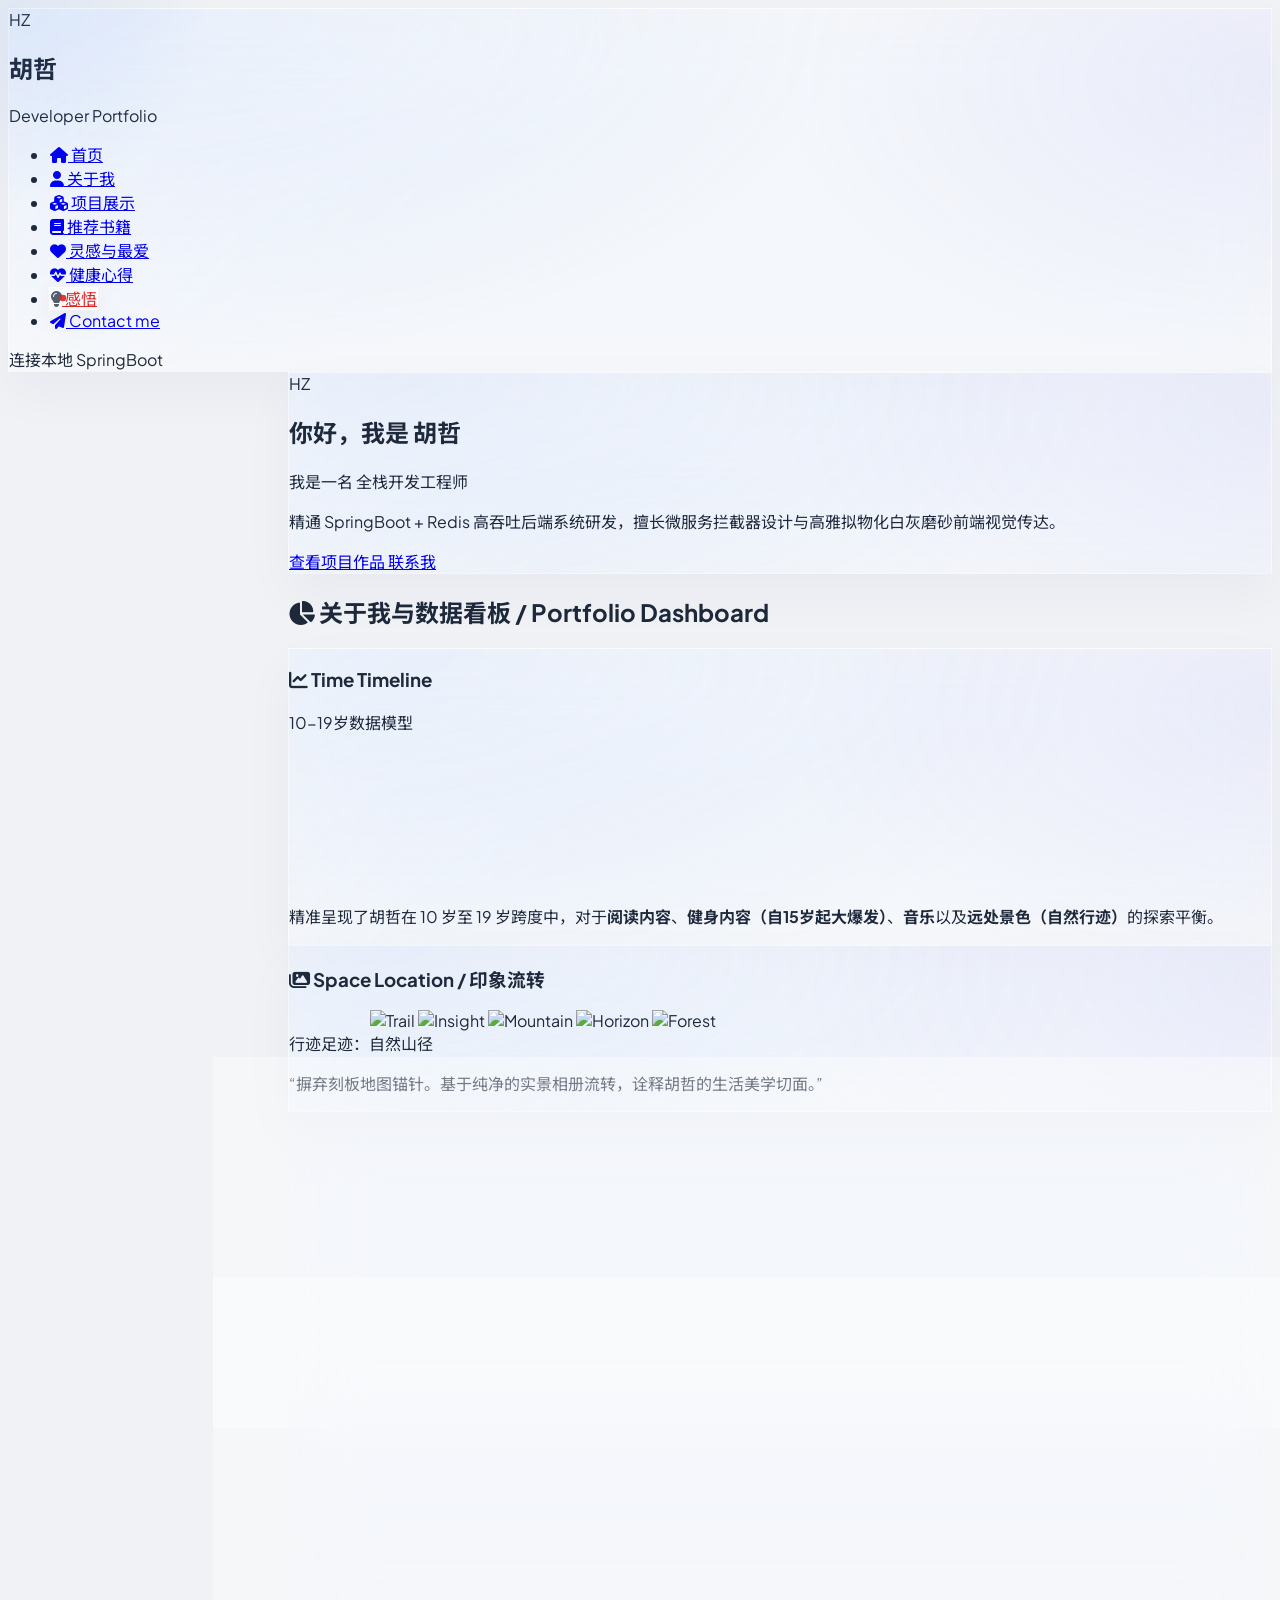
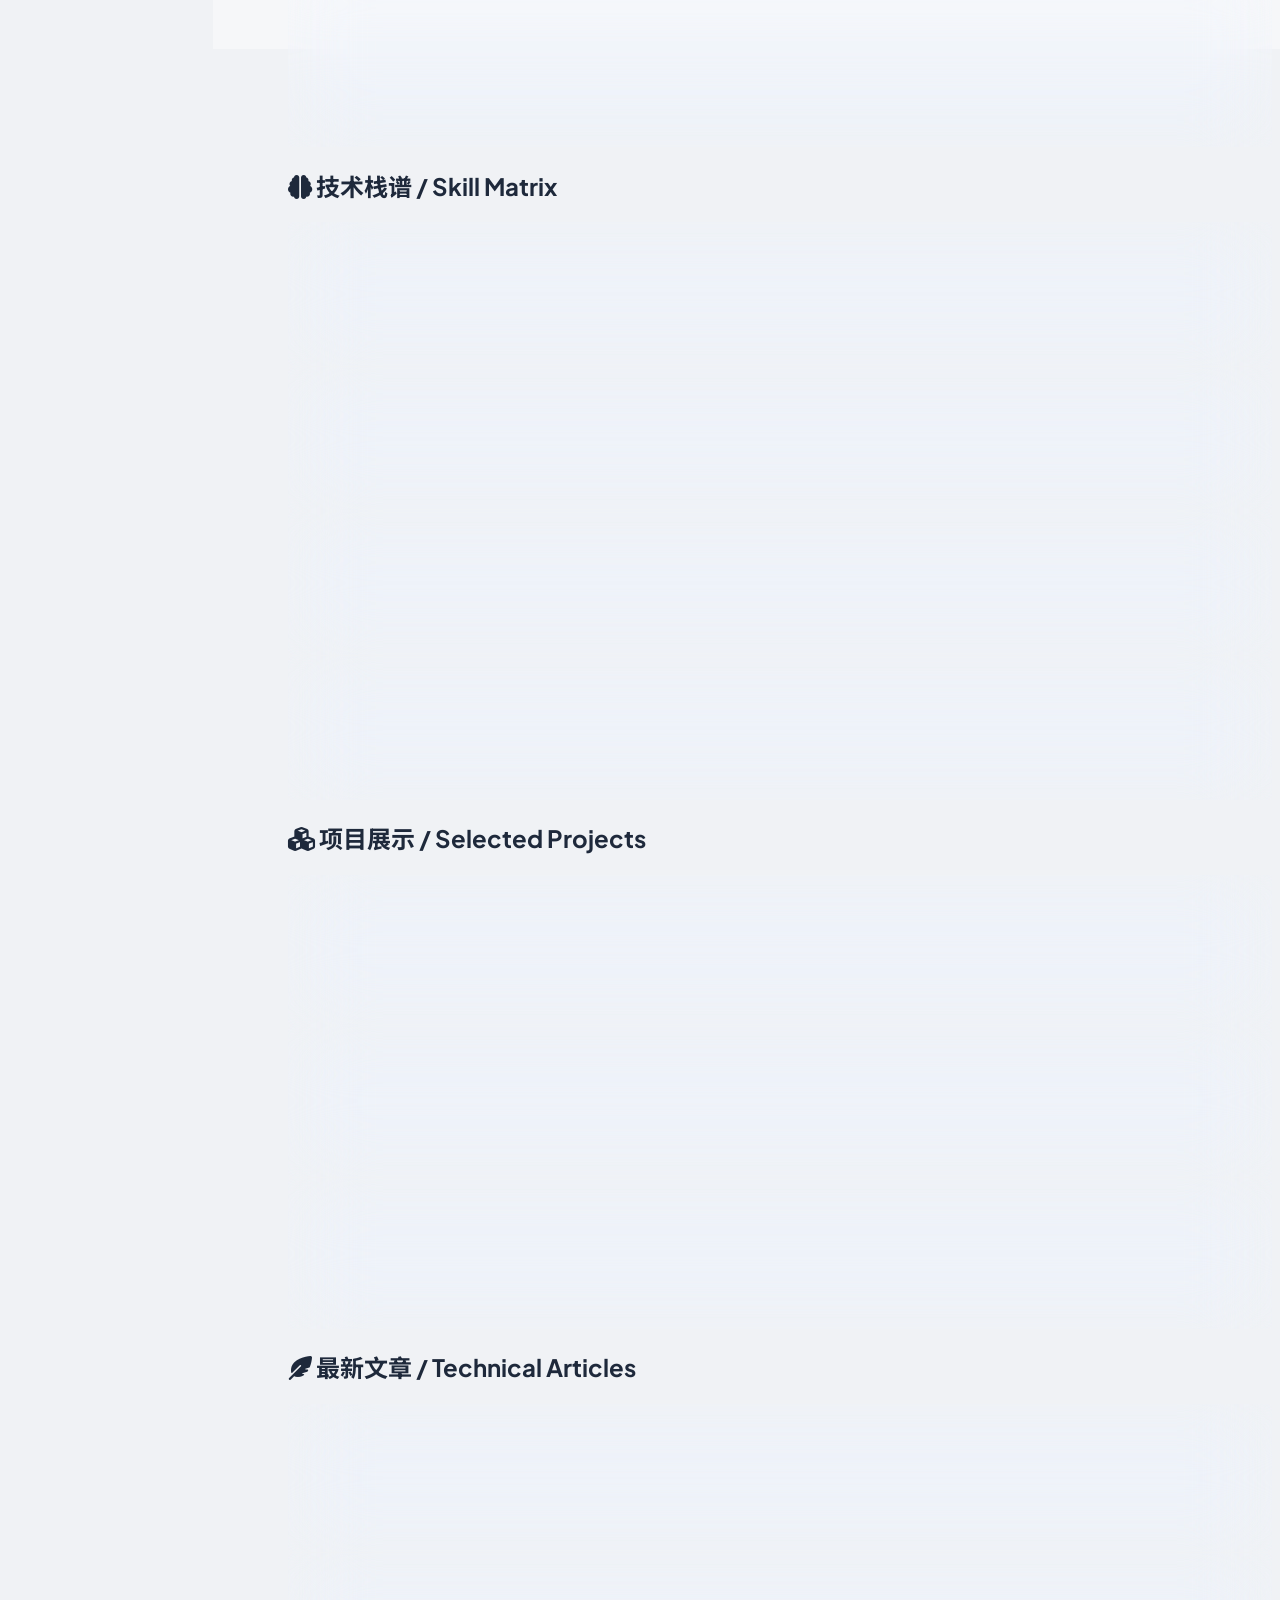
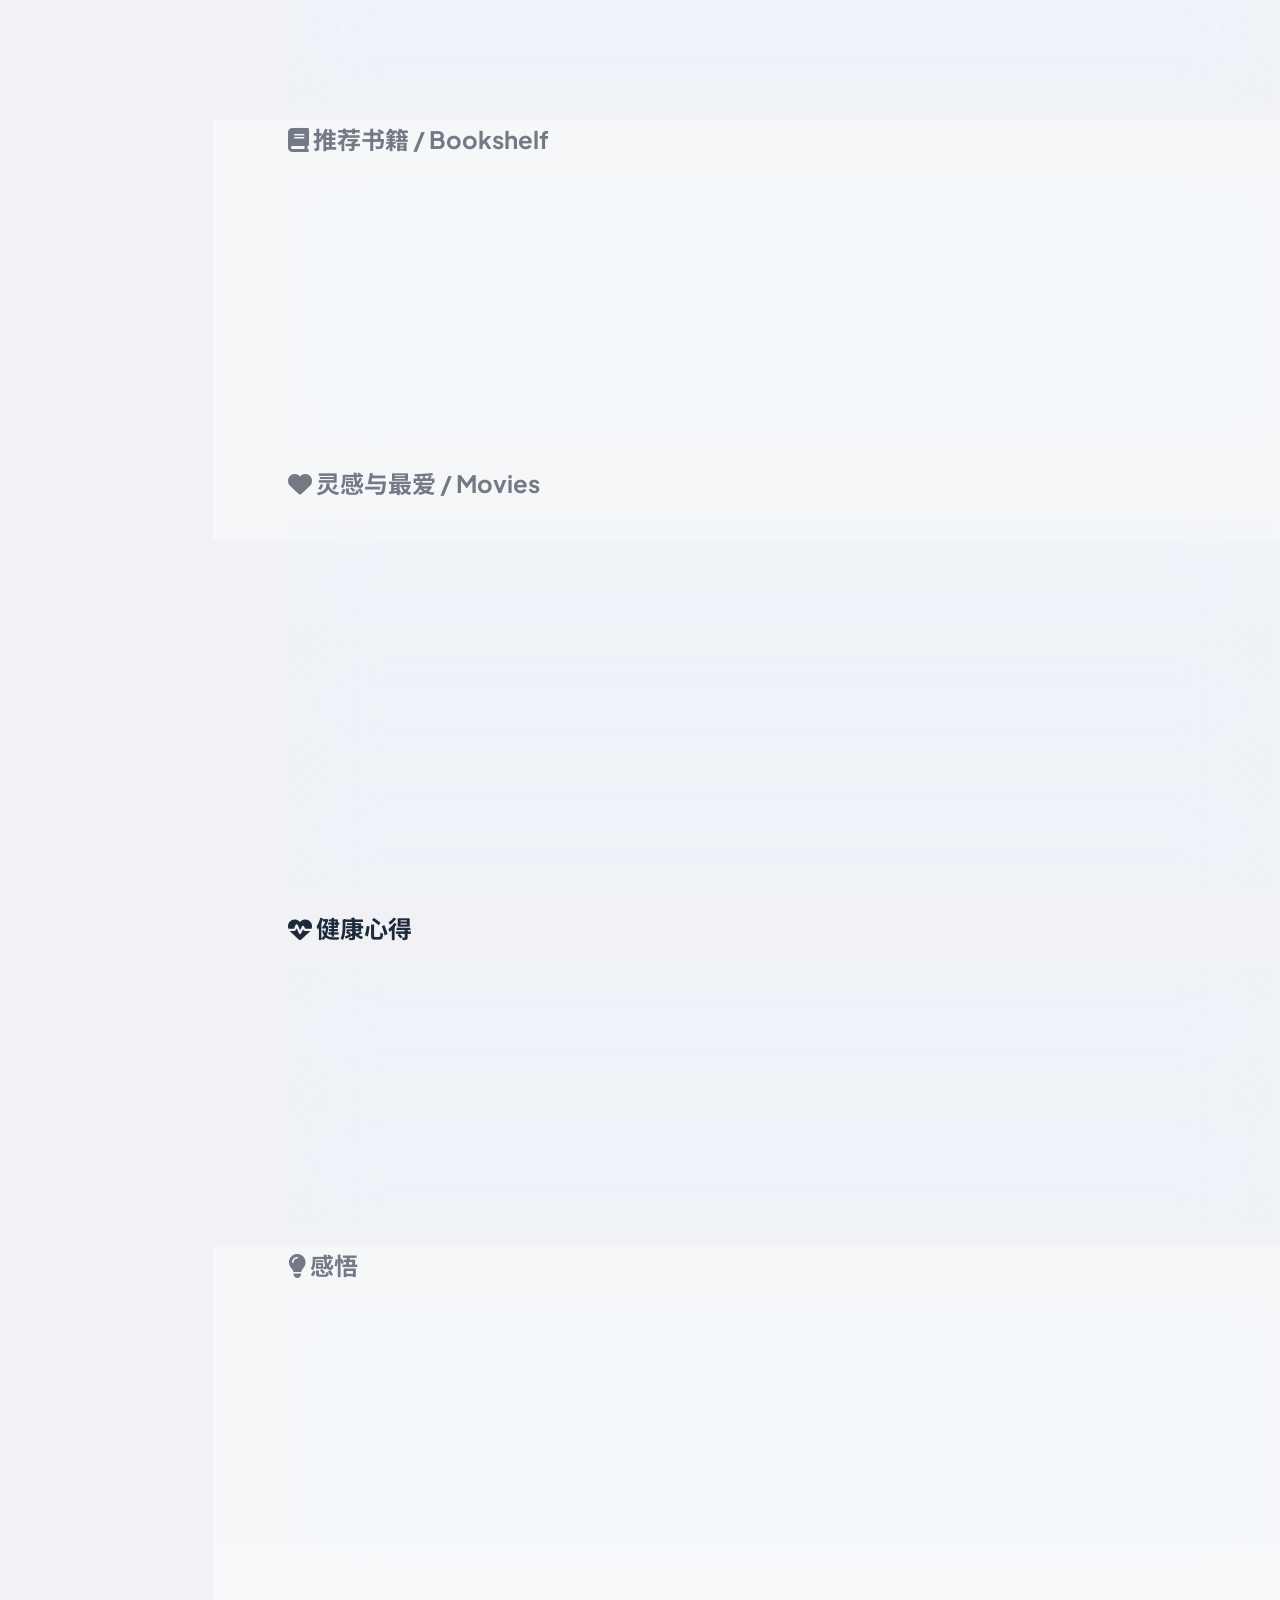
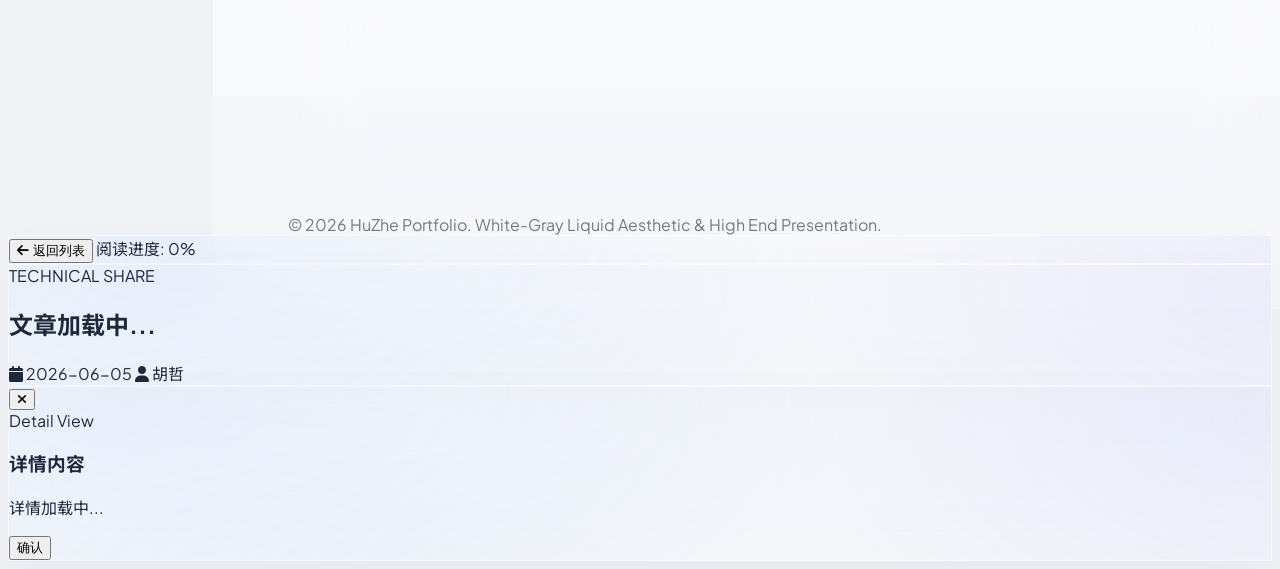
==== index.html @ de5d9a38 "Add files via upload" ====
<!DOCTYPE html>
<html lang="zh-CN">
<head>
    <meta charset="UTF-8">
    <meta http-equiv="Content-Type" content="text/html; charset=utf-8">
    <meta name="viewport" content="width=device-width, initial-scale=1.0">
    <title>HZ | Apple Vision Pro Portfolio</title>
    <script src="https://cdn.tailwindcss.com"></script>
    <script>
        tailwind.config = {
            theme: {
                extend: {
                    colors: {
                        appleGray: '#f5f5f7',
                        glassBg: 'rgba(255, 255, 255, 0.45)',
                        glassBorder: 'rgba(255, 255, 255, 0.6)',
                    }
                }
            }
        }
    </script>
    <!-- CSS 库 -->
    <link rel="stylesheet" href="https://unpkg.com/aos@2.3.4/dist/aos.css">
    <link rel="stylesheet" href="https://cdnjs.cloudflare.com/ajax/libs/font-awesome/6.5.2/css/all.min.css">
    <style>
        @import url('https://fonts.googleapis.com/css2?family=Plus+Jakarta+Sans:wght@300;400;500;600;700;800&family=Noto+Sans+SC:wght@300;400;500;700;900&display=swap');

        * { box-sizing: border-box; }

        body {
            font-family: 'Plus Jakarta Sans', 'Noto Sans SC', -apple-system, sans-serif;
            background-color: #f0f2f5;
            color: #1e293b;
            overflow-x: hidden;
            scroll-behavior: smooth;
        }

        /* 隐藏滚动条（融合自代码1） */
        ::-webkit-scrollbar { width: 6px; }
        ::-webkit-scrollbar-track { background: transparent; }
        ::-webkit-scrollbar-thumb { background: rgba(148, 163, 184, 0.55); border-radius: 999px; }
        ::-webkit-scrollbar-thumb:hover { background: rgba(100, 116, 139, 0.7); }

        /* Apple Vision Pro 风格液态高透玻璃面板 */
        .vision-glass {
            position: relative;
            isolation: isolate;
            overflow: hidden;
            background:
                    radial-gradient(1200px 600px at 10% 0%, rgba(59, 130, 246, 0.10), rgba(255, 255, 255, 0) 60%),
                    radial-gradient(900px 520px at 100% 20%, rgba(99, 102, 241, 0.08), rgba(255, 255, 255, 0) 55%),
                    rgba(255, 255, 255, 0.38);
            backdrop-filter: blur(40px) saturate(210%);
            -webkit-backdrop-filter: blur(40px) saturate(210%);
            border: 1px solid rgba(255, 255, 255, 0.55);
            box-shadow: 0 20px 50px rgba(31, 38, 135, 0.04);
        }
        .vision-glass::before{
            content:"";
            position:absolute;
            inset:-2px;
            background:
                    linear-gradient(135deg, rgba(255,255,255,0.85), rgba(255,255,255,0) 38%),
                    radial-gradient(600px 220px at 30% 10%, rgba(255,255,255,0.65), rgba(255,255,255,0) 60%);
            opacity: 0.32;
            pointer-events:none;
            mix-blend-mode: overlay;
            z-index: 0;
        }
        .vision-glass > * { position: relative; z-index: 1; }

        /* Dock 导航高亮态（匹配截图：红色强调） */
        .dock-link {
            position: relative;
            border: 1px solid transparent;
        }
        .dock-link.active {
            color: rgb(220, 38, 38); /* red-600 */
            background: rgba(255, 255, 255, 0.52);
            border-color: rgba(255, 255, 255, 0.75);
            box-shadow: 0 10px 30px rgba(15, 23, 42, 0.06);
        }
        .dock-link.active i { color: rgba(30, 41, 59, 0.75); }
        .dock-link .dock-indicator{
            position:absolute;
            left: 10px;
            top: 50%;
            transform: translateY(-50%);
            width: 6px;
            height: 6px;
            border-radius: 999px;
            background: rgba(220, 38, 38, 0);
            transition: background .25s ease, transform .25s ease;
        }
        .dock-link.active .dock-indicator{
            background: rgba(220, 38, 38, 0.9);
            transform: translateY(-50%) scale(1.1);
        }

        /* 头像逃离系统（融合自代码1） */
        .evade-avatar{
            --evade-x: 0px;
            --evade-y: 0px;
            --evade-scale: 1;
            transform: translate3d(var(--evade-x), var(--evade-y), 0) scale(var(--evade-scale));
            transition: filter .25s ease, box-shadow .25s ease;
            will-change: transform;
        }
        #avatar-badge:hover .evade-avatar{ --evade-scale: 1.05; }

        /* 极简玻璃悬停微动 */
        .glass-hover-active {
            transition: all 0.5s cubic-bezier(0.16, 1, 0.3, 1);
        }
        .glass-hover-active:hover {
            background: rgba(255, 255, 255, 0.6);
            border-color: rgba(255, 255, 255, 0.85);
            transform: translateY(-4px);
            box-shadow: 0 30px 60px rgba(31, 38, 135, 0.08);
        }

        /* ==========================================
           代码1特效融合：漂浮“气泡”背景 + 鼠标光晕
           ========================================== */
        .dynamic-blob,
        .fluid-blob {
            position: absolute;
            border-radius: 999px;
            filter: blur(80px);
            pointer-events: none;
            opacity: 0.65;
            z-index: 0;
            mix-blend-mode: multiply;
            animation: floatAround 16s infinite ease-in-out;
        }
        .fluid-blob { opacity: 0.55; filter: blur(90px); }

        @keyframes floatAround {
            0%, 100% { transform: translateY(0) scale(1); }
            50% { transform: translateY(-30px) scale(1.15); }
        }

        #cursor-glow {
            position: fixed;
            width: 420px;
            height: 420px;
            border-radius: 999px;
            pointer-events: none;
            background: radial-gradient(circle, rgba(59, 130, 246, 0.10) 0%, rgba(255, 255, 255, 0) 68%);
            transform: translate(-50%, -50%);
            z-index: 15;
            transition: width 0.2s, height 0.2s, opacity 0.25s;
            opacity: 0.9;
        }

        /* 3D 轴向透图书架 (代码1更真实的“封面/书脊/内页”结构) */
        .bookshelf-scene,
        .bookshelf-perspective {
            perspective: 1000px;
        }

        .book3d-wrapper {
            width: 100%;
            height: 100%;
            position: relative;
            transform-style: preserve-3d;
            transition: transform 0.65s cubic-bezier(0.16, 1, 0.3, 1);
        }
        .book-container:hover .book3d-wrapper {
            transform: rotateY(-28deg) rotateX(6deg) translateZ(6px);
        }
        .book3d-cover {
            position: absolute;
            inset: 0;
            border-radius: 10px 16px 16px 10px;
            transform: translateZ(12px);
            box-shadow: inset 6px 0 14px rgba(0, 0, 0, 0.16), 0 14px 26px rgba(15, 23, 42, 0.16);
            overflow: hidden;
        }
        .book3d-spine {
            position: absolute;
            top: 0;
            left: -10px;
            width: 20px;
            height: 100%;
            transform: rotateY(-90deg);
            transform-origin: right center;
            border-radius: 10px 0 0 10px;
            box-shadow: inset -6px 0 14px rgba(0, 0, 0, 0.28);
        }
        .book3d-pages {
            position: absolute;
            top: 3px;
            left: 5px;
            width: calc(100% - 10px);
            height: calc(100% - 6px);
            background: linear-gradient(90deg, rgba(255,255,255,0.92), rgba(241,245,249,0.92));
            border: 1px solid rgba(148, 163, 184, 0.25);
            border-radius: 8px 14px 14px 8px;
            transform: translateZ(0px);
            box-shadow: 0 10px 22px rgba(15, 23, 42, 0.08);
        }
        .book3d-shine {
            position: absolute;
            inset: -40% -20%;
            background: radial-gradient(circle at 30% 30%, rgba(255,255,255,0.55), rgba(255,255,255,0));
            transform: rotate(18deg);
            opacity: 0.35;
            mix-blend-mode: overlay;
        }

        /* 图片轮播淡入淡出 */
        .carousel-view {
            transition: opacity 1s ease-in-out;
        }

        /* 电影海报卡片（液态玻璃 + 海报阴影） */
        .movie-card{
            position: relative;
            overflow: hidden;
            border-radius: 24px;
        }
        .movie-card::before{
            content:"";
            position:absolute;
            inset:0;
            background: linear-gradient(to top, rgba(2, 6, 23, 0.78), rgba(2, 6, 23, 0.10) 55%, rgba(255,255,255,0));
            z-index: 1;
        }
        .movie-card .poster{
            position:absolute;
            inset:0;
            background-size: cover;
            background-position: center;
            transform: scale(1.02);
            transition: transform .6s cubic-bezier(0.16,1,0.3,1), filter .6s cubic-bezier(0.16,1,0.3,1);
            filter: saturate(1.02) contrast(1.02);
        }
        .movie-card:hover .poster{ transform: scale(1.08); filter: saturate(1.08) contrast(1.06); }
        .movie-card .meta{ position: relative; z-index: 2; }

        /* 自适应左侧布局 */
        @media (min-width: 1024px) {
            .app-container {
                margin-left: 280px;
            }
        }
    </style>
</head>
<body class="min-h-screen relative overflow-x-hidden text-slate-800">

<!-- Three.js 星云连线背景层 -->
<div id="three-container" class="fixed inset-0 z-0 pointer-events-none"></div>

<!-- 代码1特效融合：鼠标光晕 -->
<div id="cursor-glow" aria-hidden="true"></div>

<!-- 代码1特效融合：全局漂浮气泡（不改变代码3排版，仅作为底层氛围） -->
<div class="dynamic-blob w-[520px] h-[520px] bg-blue-200 top-24 left-[8%]" style="z-index:0;"></div>
<div class="dynamic-blob w-[520px] h-[520px] bg-indigo-200 top-[60%] right-[6%]" style="animation-delay:-4s; z-index:0;"></div>

<!-- 1. 左侧高端悬浮式 Dock 导航栏 (白灰高透，固定不闪避) -->
<nav class="fixed bottom-4 left-4 right-4 lg:bottom-auto lg:top-8 lg:left-8 lg:w-64 lg:h-[calc(100vh-64px)] z-40 vision-glass rounded-[32px] p-6 flex lg:flex-col justify-between items-center lg:items-start shadow-xl">
    <div class="flex items-center space-x-3 lg:mb-12">
        <div class="w-10 h-10 rounded-xl bg-gradient-to-tr from-blue-500 to-indigo-600 flex items-center justify-center font-bold text-lg text-white shadow-md shadow-blue-500/10">
            HZ
        </div>
        <div class="hidden lg:block">
            <h2 class="font-bold text-sm text-slate-800">胡哲</h2>
            <p class="text-[10px] text-slate-500">Developer Portfolio</p>
        </div>
    </div>

    <!-- 菜单（按截图结构；不足项已补齐） -->
    <ul class="flex lg:flex-col justify-around w-full lg:space-y-3 text-xs font-semibold text-slate-600">
        <li>
            <a data-nav href="#home" class="dock-link active flex items-center space-x-3 px-4 py-3 rounded-xl hover:bg-white/40 hover:text-slate-900 transition-all">
                <span class="dock-indicator"></span>
                <i class="fa-solid fa-house w-4 text-slate-500"></i>
                <span class="hidden lg:inline">首页</span>
            </a>
        </li>
        <li>
            <a data-nav href="#dashboard" class="dock-link flex items-center space-x-3 px-4 py-3 rounded-xl hover:bg-white/40 hover:text-slate-900 transition-all">
                <span class="dock-indicator"></span>
                <i class="fa-solid fa-user w-4 text-slate-500"></i>
                <span class="hidden lg:inline">关于我</span>
            </a>
        </li>
        <li>
            <a data-nav href="#projects" class="dock-link flex items-center space-x-3 px-4 py-3 rounded-xl hover:bg-white/40 hover:text-slate-900 transition-all">
                <span class="dock-indicator"></span>
                <i class="fa-solid fa-cubes w-4 text-slate-500"></i>
                <span class="hidden lg:inline">项目展示</span>
            </a>
        </li>
        <li>
            <a data-nav href="#books" class="dock-link flex items-center space-x-3 px-4 py-3 rounded-xl hover:bg-white/40 hover:text-slate-900 transition-all">
                <span class="dock-indicator"></span>
                <i class="fa-solid fa-book w-4 text-slate-500"></i>
                <span class="hidden lg:inline">推荐书籍</span>
            </a>
        </li>
        <li>
            <a data-nav href="#movies" class="dock-link flex items-center space-x-3 px-4 py-3 rounded-xl hover:bg-white/40 hover:text-slate-900 transition-all">
                <span class="dock-indicator"></span>
                <i class="fa-solid fa-heart w-4 text-slate-500"></i>
                <span class="hidden lg:inline">灵感与最爱</span>
            </a>
        </li>
        <li>
            <a data-nav href="#health" class="dock-link flex items-center space-x-3 px-4 py-3 rounded-xl hover:bg-white/40 hover:text-slate-900 transition-all">
                <span class="dock-indicator"></span>
                <i class="fa-solid fa-heart-pulse w-4 text-slate-500"></i>
                <span class="hidden lg:inline">健康心得</span>
            </a>
        </li>
        <li>
            <a data-nav href="#insights" class="dock-link flex items-center space-x-3 px-4 py-3 rounded-xl hover:bg-white/40 hover:text-slate-900 transition-all">
                <span class="dock-indicator"></span>
                <i class="fa-solid fa-lightbulb w-4 text-slate-500"></i>
                <span class="hidden lg:inline">感悟</span>
            </a>
        </li>
        <li>
            <a data-nav href="#contact" class="dock-link flex items-center space-x-3 px-4 py-3 rounded-xl hover:bg-white/40 hover:text-slate-900 transition-all">
                <span class="dock-indicator"></span>
                <i class="fa-solid fa-paper-plane w-4 text-slate-500"></i>
                <span class="hidden lg:inline">Contact me</span>
            </a>
        </li>
    </ul>

    <!-- 指示灯 -->
    <div class="hidden lg:flex items-center space-x-2 text-[10px] text-slate-500 mt-auto pt-4 border-t border-slate-200/40 w-full">
        <span class="w-2 h-2 rounded-full bg-emerald-500 animate-pulse"></span>
        <span>连接本地 SpringBoot</span>
    </div>
</nav>

<!-- 主视口工作区 -->
<main class="app-container min-h-screen p-4 lg:p-12 pb-32 lg:pb-12 z-10 relative">

    <!-- 2. HOME HERO SECTION -->
    <section id="home" class="min-h-[85vh] flex flex-col justify-center items-center text-center">
        <!-- 3D 浮动头像卡片 (头像实时3D跟随，不逃逸鼠标，保证可用性) -->
        <div id="avatar-badge" class="vision-glass p-8 lg:p-12 rounded-[40px] max-w-xl shadow-xl relative overflow-hidden group select-none">
            <div class="absolute -inset-1 bg-gradient-to-r from-blue-400 to-indigo-400 rounded-[40px] blur-2xl opacity-10 group-hover:opacity-20 transition-opacity"></div>

            <div class="relative z-10 flex flex-col items-center">
                <!-- 头像区域 (保留 HZ 的核心 3D 反射动态) -->
                <div id="evade-avatar" class="evade-avatar w-24 h-24 rounded-full bg-gradient-to-tr from-blue-500 to-indigo-600 flex items-center justify-center font-black text-4xl text-white shadow-lg shadow-indigo-500/10 mb-6 border border-white/40">
                    HZ
                </div>
                <h1 class="text-3xl lg:text-4xl font-black text-slate-800 tracking-tight mb-2">
                    你好，我是 <span class="bg-clip-text text-transparent bg-gradient-to-r from-blue-600 to-indigo-600">胡哲</span>
                </h1>

                <!-- Typed 打字机文字 -->
                <p class="text-lg text-slate-600 font-semibold mb-6">
                    我是一名 <span id="typed" class="text-blue-600 border-b border-blue-600/30 pb-0.5"></span>
                </p>

                <p class="text-slate-500 text-xs max-w-sm mb-8 leading-relaxed">
                    精通 SpringBoot + Redis 高吞吐后端系统研发，擅长微服务拦截器设计与高雅拟物化白灰磨砂前端视觉传达。
                </p>

                <!-- 页面跳转 -->
                <div class="flex space-x-4">
                    <a href="#projects" class="px-6 py-3 bg-slate-900 text-white rounded-full font-bold text-xs hover:bg-slate-800 active:scale-95 transition-all shadow-md">
                        查看项目作品
                    </a>
                    <a href="#contact" class="px-6 py-3 border border-slate-300 bg-white/40 hover:bg-white/80 rounded-full font-bold text-xs transition-all text-slate-700 active:scale-95">
                        联系我
                    </a>
                </div>
            </div>
        </div>
    </section>

    <!-- 3. FOUR-QUADRANT DASHBOARD (按手绘排班高规格呈现) -->
    <section id="dashboard" class="py-16 max-w-5xl mx-auto">
        <h2 class="text-2xl font-black mb-10 flex items-center space-x-3 text-slate-800">
            <i class="fa-solid fa-chart-pie text-indigo-500 text-xl"></i>
            <span>关于我与数据看板 / Portfolio Dashboard</span>
        </h2>

        <!-- 网格排班 -->
        <div class="grid grid-cols-1 lg:grid-cols-3 gap-8">
            <!-- Time Timeline 成长曲线 (左上象限) -->
            <div class="lg:col-span-2 vision-glass p-6 rounded-3xl" data-aos="fade-up">
                <div class="flex justify-between items-center mb-6">
                    <h3 class="font-bold text-sm flex items-center space-x-2 text-slate-700">
                        <i class="fa-solid fa-chart-line text-blue-500"></i>
                        <span>Time Timeline</span>
                    </h3>
                    <span class="text-[10px] bg-slate-200/50 px-2.5 py-1 rounded-full text-slate-600 font-bold">10-19岁数据模型</span>
                </div>
                <!-- 曲线容器 -->
                <div class="h-60 relative">
                    <canvas id="timelineChart"></canvas>
                </div>
                <p class="text-[11px] text-slate-500 mt-4 leading-relaxed">
                    精准呈现了胡哲在 10 岁至 19 岁跨度中，对于<strong>阅读内容</strong>、<strong>健身内容（自15岁起大爆发）</strong>、<strong>音乐</strong>以及<strong>远处景色（自然行迹）</strong>的探索平衡。
                </p>
            </div>

            <!-- Space Location 图片循环轮播展示 (右上象限 - 彻底无地标) -->
            <div class="vision-glass p-6 rounded-3xl flex flex-col justify-between" data-aos="fade-up" style="animation-delay: 0.1s;">
                <div>
                    <div class="flex justify-between items-center mb-4">
                        <h3 class="font-bold text-sm flex items-center space-x-2 text-slate-700">
                            <i class="fa-solid fa-images text-emerald-500"></i>
                            <span>Space Location / 印象流转</span>
                        </h3>
                    </div>

                    <!-- 无地标轮播展示 -->
                    <div class="h-44 rounded-2xl relative overflow-hidden border border-slate-200 shadow-inner bg-slate-100 flex items-center justify-center">
                        <img id="carousel-img-1" src="https://images.unsplash.com/photo-1507525428034-b723cf961d3e?auto=format&fit=crop&w=500&q=80" alt="Seaside" class="carousel-view absolute inset-0 w-full h-full object-cover opacity-100">
                        <img id="carousel-img-2" src="https://images.unsplash.com/photo-1447752875215-b2761acb3c5d?auto=format&fit=crop&w=500&q=80" alt="Trail" class="carousel-view absolute inset-0 w-full h-full object-cover opacity-0">
                        <img id="carousel-img-3" src="https://images.unsplash.com/photo-1518495973542-4542c06a5843?auto=format&fit=crop&w=500&q=80" alt="Insight" class="carousel-view absolute inset-0 w-full h-full object-cover opacity-0">
                        <img id="carousel-img-4" src="https://images.unsplash.com/photo-1469474968028-56623f02e42e?auto=format&fit=crop&w=500&q=80" alt="Mountain" class="carousel-view absolute inset-0 w-full h-full object-cover opacity-0">
                        <img id="carousel-img-5" src="https://images.unsplash.com/photo-1501785888041-af3ef285b470?auto=format&fit=crop&w=500&q=80" alt="Horizon" class="carousel-view absolute inset-0 w-full h-full object-cover opacity-0">
                        <img id="carousel-img-6" src="https://images.unsplash.com/photo-1470770841072-f978cf4d019e?auto=format&fit=crop&w=500&q=80" alt="Forest" class="carousel-view absolute inset-0 w-full h-full object-cover opacity-0">

                        <!-- 状态条 -->
                        <div class="absolute bottom-0 inset-x-0 bg-white/75 backdrop-blur-sm py-2 px-3 text-[10px] text-slate-700 font-bold flex justify-between items-center border-t border-slate-200/50">
                            <span id="carousel-label">生活记录：远处海边景色</span>
                            <div class="flex space-x-1">
                                <span class="w-1.5 h-1.5 rounded-full bg-slate-400" id="dot-0"></span>
                                <span class="w-1.5 h-1.5 rounded-full bg-slate-200" id="dot-1"></span>
                                <span class="w-1.5 h-1.5 rounded-full bg-slate-200" id="dot-2"></span>
                                <span class="w-1.5 h-1.5 rounded-full bg-slate-200" id="dot-3"></span>
                                <span class="w-1.5 h-1.5 rounded-full bg-slate-200" id="dot-4"></span>
                                <span class="w-1.5 h-1.5 rounded-full bg-slate-200" id="dot-5"></span>
                            </div>
                        </div>
                    </div>
                </div>
                <p class="text-[11px] text-slate-500 leading-relaxed mt-4">
                    “摒弃刻板地图锚针。基于纯净的实景相册流转，诠释胡哲的生活美学切面。”
                </p>
            </div>
        </div>

        <!-- 学科雷达、音乐环形、健身看板 -->
        <div class="grid grid-cols-1 lg:grid-cols-3 gap-8 mt-8">
            <!-- 1. 学科深度雷达图 (左下象限) -->
            <div class="vision-glass p-6 rounded-3xl" data-aos="fade-up">
                <h3 class="font-bold text-xs mb-4 flex items-center space-x-2 text-slate-600">
                    <i class="fa-solid fa-graduation-cap text-indigo-500"></i>
                    <span>人文社科深度 / Discipline Depth</span>
                </h3>
                <div class="h-44 relative flex items-center justify-center">
                    <canvas id="movieChart"></canvas>
                </div>
            </div>

            <!-- 2. 音乐欣赏环形图 (中下象限) -->
            <div class="vision-glass p-6 rounded-3xl" data-aos="fade-up" style="animation-delay: 0.1s;">
                <h3 class="font-bold text-xs mb-4 flex items-center space-x-2 text-slate-600">
                    <i class="fa-solid fa-compact-disc text-blue-500"></i>
                    <span>音乐风格倾向 / Music Genres</span>
                </h3>
                <div class="h-44 relative flex items-center justify-center">
                    <canvas id="albumChart"></canvas>
                </div>
            </div>

            <!-- 3. 15-19岁健身成长看板 (右下象限) -->
            <div class="vision-glass p-6 rounded-3xl flex flex-col justify-between" data-aos="fade-up" style="animation-delay: 0.2s;">
                <div>
                    <h3 class="font-bold text-xs mb-4 flex items-center space-x-2 text-slate-600">
                        <i class="fa-solid fa-dumbbell text-rose-500"></i>
                        <span>健身成长数据追踪 (15-19岁)</span>
                    </h3>
                    <div class="space-y-3">
                        <div class="bg-white/40 border border-slate-200/50 px-4 py-2.5 rounded-xl shadow-sm flex justify-between items-center">
                            <span class="text-[10px] text-slate-500 font-bold">体脂调优</span>
                            <span class="text-sm font-black text-slate-800">11.2 %</span>
                        </div>
                        <div class="bg-white/40 border border-slate-200/50 px-4 py-2.5 rounded-xl shadow-sm flex justify-between items-center">
                            <span class="text-[10px] text-slate-500 font-bold">行走步数</span>
                            <span class="text-sm font-black text-slate-800">15k+ Steps</span>
                        </div>
                        <div class="bg-white/40 border border-slate-200/50 px-4 py-2.5 rounded-xl shadow-sm flex justify-between items-center">
                            <span class="text-[10px] text-slate-500 font-bold">体能级别</span>
                            <span class="text-sm font-black text-slate-800">高爆发突破</span>
                        </div>
                    </div>
                </div>
                <p class="text-[11px] text-slate-500 leading-relaxed mt-4">
                    通过精益的自律运动，塑造支撑数万行代码稳定流转的健康体魄。
                </p>
            </div>
        </div>
    </section>

    <!-- 4. SKILLS SECTION -->
    <section id="skills" class="py-16 max-w-5xl mx-auto">
        <h2 class="text-2xl font-black mb-10 flex items-center space-x-3 text-slate-800">
            <i class="fa-solid fa-brain text-emerald-500 text-xl"></i>
            <span>技术栈谱 / Skill Matrix</span>
        </h2>

        <div class="grid grid-cols-1 md:grid-cols-4 gap-6">
            <!-- 技能 1 -->
            <div class="vision-glass p-5 rounded-2xl glass-hover-active" data-aos="zoom-in">
                <div class="w-10 h-10 rounded-xl bg-orange-500/10 border border-orange-500/15 flex items-center justify-center text-orange-600 text-lg mb-4">
                    <i class="fa-brands fa-java"></i>
                </div>
                <h3 class="font-bold text-sm mb-1 text-slate-800">Java Core</h3>
                <p class="text-[10px] text-slate-500 mb-3">高并发集合栈、JVM 底层调优、垃圾分配控制。</p>
                <div class="h-1 w-full bg-slate-200 rounded-full overflow-hidden">
                    <div class="h-full bg-gradient-to-r from-orange-400 to-amber-500" style="width: 95%;"></div>
                </div>
                <span class="text-[10px] font-bold text-orange-500 mt-1.5 block text-right">95%</span>
            </div>

            <!-- 技能 2 -->
            <div class="vision-glass p-5 rounded-2xl glass-hover-active" data-aos="zoom-in" style="animation-delay: 0.1s;">
                <div class="w-10 h-10 rounded-xl bg-emerald-500/10 border border-emerald-500/15 flex items-center justify-center text-emerald-600 text-lg mb-4">
                    <i class="fa-solid fa-leaf"></i>
                </div>
                <h3 class="font-bold text-sm mb-1 text-slate-800">SpringBoot</h3>
                <p class="text-[10px] text-slate-500 mb-3">微服务注册链、拦截器链开发、高响应 REST。 </p>
                <div class="h-1 w-full bg-slate-200 rounded-full overflow-hidden">
                    <div class="h-full bg-gradient-to-r from-emerald-400 to-teal-500" style="width: 92%;"></div>
                </div>
                <span class="text-[10px] font-bold text-emerald-500 mt-1.5 block text-right">92%</span>
            </div>

            <!-- 技能 3 -->
            <div class="vision-glass p-5 rounded-2xl glass-hover-active" data-aos="zoom-in" style="animation-delay: 0.2s;">
                <div class="w-10 h-10 rounded-xl bg-blue-500/10 border border-blue-500/15 flex items-center justify-center text-blue-600 text-lg mb-4">
                    <i class="fa-solid fa-database"></i>
                </div>
                <h3 class="font-bold text-sm mb-1 text-slate-800">MySQL & Redis</h3>
                <p class="text-[10px] text-slate-500 mb-3">复杂 SQL 的索引重构、分布式缓存一致性防范。</p>
                <div class="h-1 w-full bg-slate-200 rounded-full overflow-hidden">
                    <div class="h-full bg-gradient-to-r from-blue-400 to-indigo-500" style="width: 90%;"></div>
                </div>
                <span class="text-[10px] font-bold text-blue-500 mt-1.5 block text-right">90%</span>
            </div>

            <!-- 技能 4 -->
            <div class="vision-glass p-5 rounded-2xl glass-hover-active" data-aos="zoom-in" style="animation-delay: 0.3s;">
                <div class="w-10 h-10 rounded-xl bg-cyan-500/10 border border-cyan-500/15 flex items-center justify-center text-cyan-600 text-lg mb-4">
                    <i class="fa-brands fa-vuejs"></i>
                </div>
                <h3 class="font-bold text-sm mb-1 text-slate-800">Vue & Tailwind</h3>
                <p class="text-[10px] text-slate-500 mb-3">高透液态磨砂与极窄白边的高级响应式前端系统开发。</p>
                <div class="h-1 w-full bg-slate-200 rounded-full overflow-hidden">
                    <div class="h-full bg-gradient-to-r from-cyan-400 to-blue-500" style="width: 88%;"></div>
                </div>
                <span class="text-[10px] font-bold text-cyan-500 mt-1.5 block text-right">88%</span>
            </div>
        </div>
    </section>

    <!-- 5. PROJECTS SECTION -->
    <section id="projects" class="py-16 max-w-5xl mx-auto">
        <h2 class="text-2xl font-black mb-10 flex items-center space-x-3 text-slate-800">
            <i class="fa-solid fa-cubes text-blue-500 text-xl"></i>
            <span>项目展示 / Selected Projects</span>
        </h2>

        <!-- 双通道接口渲染网格 -->
        <div id="project-container" class="grid grid-cols-1 md:grid-cols-2 lg:grid-cols-3 gap-6">
            <!-- 骨架 -->
            <div class="vision-glass p-6 rounded-[28px] h-60 animate-pulse flex flex-col justify-between">
                <div class="h-4 bg-slate-200 rounded w-1/3"></div>
                <div class="h-16 bg-slate-200 rounded"></div>
                <div class="h-8 bg-slate-200 rounded w-1/4"></div>
            </div>
        </div>
    </section>

    <!-- 6. BLOG SECTION (支持动漫级沉浸式跳转阅读) -->
    <section id="blog" class="py-16 max-w-5xl mx-auto">
        <h2 class="text-2xl font-black mb-10 flex items-center space-x-3 text-slate-800">
            <i class="fa-solid fa-feather-pointed text-amber-400 text-xl"></i>
            <span>最新文章 / Technical Articles</span>
        </h2>

        <div id="article-container" class="grid grid-cols-1 md:grid-cols-2 gap-6">
            <!-- 骨架 -->
            <div class="vision-glass p-6 rounded-2xl h-44 animate-pulse flex flex-col justify-between">
                <div class="h-4 bg-slate-200 rounded w-2/3"></div>
                <div class="h-12 bg-slate-200 rounded"></div>
                <div class="h-4 bg-slate-200 rounded w-1/5"></div>
            </div>
        </div>
    </section>

    <!-- 7. 推荐书籍（拆分：独立于“灵感与最爱”） -->
    <section id="books" class="py-16 max-w-5xl mx-auto">
        <h2 class="text-2xl font-black mb-10 flex items-center space-x-3 text-slate-800">
            <i class="fa-solid fa-book text-amber-500 text-xl"></i>
            <span>推荐书籍 / Bookshelf</span>
        </h2>

        <div class="vision-glass p-7 rounded-[32px]">
            <div class="flex items-center justify-between mb-6">
                <p class="text-xs text-slate-600 font-semibold">真实书籍封面 · 3D 轴向透视旋转</p>
                <span class="text-[10px] bg-slate-200/50 px-2.5 py-1 rounded-full text-slate-600 font-bold">Hover to rotate</span>
            </div>

            <div class="grid grid-cols-2 sm:grid-cols-4 gap-6 justify-items-center">
                <!-- 书 1：Clean Code -->
                <div class="book-shelf flex flex-col items-center cursor-pointer book-container" onclick="showDetail('Clean Code', 'Robert C. Martin：关于可读性、可维护性与工程纪律的经典。')">
                    <div class="w-24 h-36 relative">
                        <div class="book3d-wrapper">
                            <div class="book3d-pages"></div>
                            <div class="book3d-spine" style="background: linear-gradient(90deg, rgba(15,23,42,0.95), rgba(37,99,235,0.85));"></div>
                            <div class="book3d-cover" style="background-image:url('https://covers.openlibrary.org/b/isbn/9780132350884-L.jpg'); background-size:cover; background-position:center;">
                                <div class="book3d-shine"></div>
                            </div>
                        </div>
                    </div>
                    <h4 class="text-[11px] font-bold text-slate-700 mt-3 text-center">Clean Code</h4>
                </div>

                <!-- 书 2：Effective Java -->
                <div class="book-shelf flex flex-col items-center cursor-pointer book-container" onclick="showDetail('Effective Java', 'Joshua Bloch：Java 设计与最佳实践的“守则”。')">
                    <div class="w-24 h-36 relative">
                        <div class="book3d-wrapper">
                            <div class="book3d-pages"></div>
                            <div class="book3d-spine" style="background: linear-gradient(90deg, rgba(15,23,42,0.95), rgba(99,102,241,0.85));"></div>
                            <div class="book3d-cover" style="background-image:url('https://covers.openlibrary.org/b/isbn/9780134685991-L.jpg'); background-size:cover; background-position:center;">
                                <div class="book3d-shine"></div>
                            </div>
                        </div>
                    </div>
                    <h4 class="text-[11px] font-bold text-slate-700 mt-3 text-center">Effective Java</h4>
                </div>

                <!-- 书 3：DDIA -->
                <div class="book-shelf flex flex-col items-center cursor-pointer book-container" onclick="showDetail('Designing Data-Intensive Applications', 'Martin Kleppmann：从存储、复制到一致性，构建系统的底层逻辑。')">
                    <div class="w-24 h-36 relative">
                        <div class="book3d-wrapper">
                            <div class="book3d-pages"></div>
                            <div class="book3d-spine" style="background: linear-gradient(90deg, rgba(2,6,23,0.95), rgba(16,185,129,0.85));"></div>
                            <div class="book3d-cover" style="background-image:url('https://covers.openlibrary.org/b/isbn/9781449373320-L.jpg'); background-size:cover; background-position:center;">
                                <div class="book3d-shine"></div>
                            </div>
                        </div>
                    </div>
                    <h4 class="text-[11px] font-bold text-slate-700 mt-3 text-center">DDIA</h4>
                </div>

                <!-- 书 4：Clean Architecture -->
                <div class="book-shelf flex flex-col items-center cursor-pointer book-container" onclick="showDetail('Clean Architecture', 'Robert C. Martin：架构分层、边界与可演化系统。')">
                    <div class="w-24 h-36 relative">
                        <div class="book3d-wrapper">
                            <div class="book3d-pages"></div>
                            <div class="book3d-spine" style="background: linear-gradient(90deg, rgba(15,23,42,0.95), rgba(245,158,11,0.85));"></div>
                            <div class="book3d-cover" style="background-image:url('https://covers.openlibrary.org/b/isbn/9780134494166-L.jpg'); background-size:cover; background-position:center;">
                                <div class="book3d-shine"></div>
                            </div>
                        </div>
                    </div>
                    <h4 class="text-[11px] font-bold text-slate-700 mt-3 text-center">Clean Architecture</h4>
                </div>
            </div>
        </div>
    </section>

    <!-- 8. 灵感与最爱（拆分：由电影组成） -->
    <section id="movies" class="py-16 max-w-5xl mx-auto">
        <h2 class="text-2xl font-black mb-10 flex items-center space-x-3 text-slate-800">
            <i class="fa-solid fa-heart text-rose-500 text-xl"></i>
            <span>灵感与最爱 / Movies</span>
        </h2>

        <div class="grid grid-cols-1 md:grid-cols-3 gap-6">
            <div class="vision-glass p-4 rounded-[28px] glass-hover-active cursor-pointer" onclick="showDetail('Inception / 盗梦空间', '结构主义叙事与“层级世界”的完美工程；像写系统一样写梦。')">
                <div class="movie-card aspect-[3/4] rounded-[22px] overflow-hidden">
                    <div class="poster" style="background-image:url('https://upload.wikimedia.org/wikipedia/en/7/7f/Inception_ver3.jpg');"></div>
                    <div class="meta absolute bottom-0 left-0 right-0 p-4">
                        <span class="text-[9px] font-black uppercase tracking-widest text-rose-200">Favorite</span>
                        <h4 class="text-white font-extrabold text-sm mt-1 leading-tight">Inception</h4>
                        <p class="text-white/80 text-[10px] mt-1">2010 · Nolan</p>
                    </div>
                </div>
            </div>

            <div class="vision-glass p-4 rounded-[28px] glass-hover-active cursor-pointer" onclick="showDetail('Interstellar / 星际穿越', '时间、引力与亲情：把“极限条件”写成诗。')">
                <div class="movie-card aspect-[3/4] rounded-[22px] overflow-hidden">
                    <div class="poster" style="background-image:url('https://upload.wikimedia.org/wikipedia/en/b/bc/Interstellar_film_poster.jpg');"></div>
                    <div class="meta absolute bottom-0 left-0 right-0 p-4">
                        <span class="text-[9px] font-black uppercase tracking-widest text-sky-200">Space</span>
                        <h4 class="text-white font-extrabold text-sm mt-1 leading-tight">Interstellar</h4>
                        <p class="text-white/80 text-[10px] mt-1">2014 · Nolan</p>
                    </div>
                </div>
            </div>

            <div class="vision-glass p-4 rounded-[28px] glass-hover-active cursor-pointer" onclick="showDetail('The Matrix / 黑客帝国', '选择红药丸：秩序、系统、真实与反叛。')">
                <div class="movie-card aspect-[3/4] rounded-[22px] overflow-hidden">
                    <div class="poster" style="background-image:url('https://upload.wikimedia.org/wikipedia/en/c/c1/The_Matrix_Poster.jpg');"></div>
                    <div class="meta absolute bottom-0 left-0 right-0 p-4">
                        <span class="text-[9px] font-black uppercase tracking-widest text-emerald-200">System</span>
                        <h4 class="text-white font-extrabold text-sm mt-1 leading-tight">The Matrix</h4>
                        <p class="text-white/80 text-[10px] mt-1">1999 · Wachowski</p>
                    </div>
                </div>
            </div>
        </div>
    </section>

    <!-- 9. 健康心得（按导航结构补齐） -->
    <section id="health" class="py-16 max-w-5xl mx-auto">
        <h2 class="text-2xl font-black mb-10 flex items-center space-x-3 text-slate-800">
            <i class="fa-solid fa-heart-pulse text-rose-500 text-xl"></i>
            <span>健康心得</span>
        </h2>
        <div class="grid grid-cols-1 md:grid-cols-2 gap-6">
            <div class="vision-glass p-8 rounded-[32px] glass-hover-active">
                <h3 class="font-black text-slate-800 mb-3">高强度编码的“恢复公式”</h3>
                <p class="text-slate-600 text-sm leading-relaxed">把精力当作吞吐：训练/睡眠/饮食就是你的三套限流器。稳定的恢复，才能持续输出高质量架构。</p>
                <div class="mt-6 flex flex-wrap gap-2">
                    <span class="text-[10px] font-bold bg-slate-200/60 px-3 py-1 rounded-full text-slate-700">睡眠优先</span>
                    <span class="text-[10px] font-bold bg-slate-200/60 px-3 py-1 rounded-full text-slate-700">力量训练</span>
                    <span class="text-[10px] font-bold bg-slate-200/60 px-3 py-1 rounded-full text-slate-700">轻断糖</span>
                </div>
            </div>
            <div class="vision-glass p-8 rounded-[32px] glass-hover-active">
                <h3 class="font-black text-slate-800 mb-3">久坐警报：每 55 分钟一次“重启”</h3>
                <p class="text-slate-600 text-sm leading-relaxed">站立 + 肩颈活动 2 分钟，等同于给大脑线程做一次安全回收，避免注意力泄漏。</p>
                <button class="mt-6 px-5 py-2.5 bg-slate-900 hover:bg-slate-800 text-white rounded-full font-bold text-xs transition-all active:scale-95" onclick="showDetail('久坐重启', '建议：55分钟专注 + 2分钟站立活动；眼睛看远处 20 秒；喝水。')">查看细节</button>
            </div>
        </div>
    </section>

    <!-- 10. 感悟（按导航结构补齐） -->
    <section id="insights" class="py-16 max-w-5xl mx-auto">
        <h2 class="text-2xl font-black mb-10 flex items-center space-x-3 text-slate-800">
            <i class="fa-solid fa-lightbulb text-amber-400 text-xl"></i>
            <span>感悟</span>
        </h2>
        <div class="vision-glass p-10 rounded-[40px] glass-hover-active">
            <p class="text-slate-700 text-lg leading-relaxed font-semibold">
                “把复杂变简单不是删功能，而是找到系统的主旋律：<span class="text-indigo-600 font-black">边界</span>、<span class="text-blue-600 font-black">节奏</span>、<span class="text-rose-600 font-black">反馈</span>。”
            </p>
            <div class="mt-8 grid grid-cols-1 md:grid-cols-3 gap-4">
                <div class="bg-white/45 border border-white/60 rounded-2xl p-5">
                    <p class="text-[11px] text-slate-500 font-bold mb-2">边界</p>
                    <p class="text-sm text-slate-700 leading-relaxed">模块边界清晰，协作就不会互相“污染”。</p>
                </div>
                <div class="bg-white/45 border border-white/60 rounded-2xl p-5">
                    <p class="text-[11px] text-slate-500 font-bold mb-2">节奏</p>
                    <p class="text-sm text-slate-700 leading-relaxed">性能的本质是节奏：缓存、队列与限流都在做同一件事。</p>
                </div>
                <div class="bg-white/45 border border-white/60 rounded-2xl p-5">
                    <p class="text-[11px] text-slate-500 font-bold mb-2">反馈</p>
                    <p class="text-sm text-slate-700 leading-relaxed">用户体验是“可预期的反馈”，就像系统的可观测性。</p>
                </div>
            </div>
        </div>
    </section>

    <!-- 8. CONTACT SECTION -->
    <section id="contact" class="py-16 max-w-3xl mx-auto">
        <div class="vision-glass p-8 rounded-[32px] shadow-xl relative overflow-hidden" data-aos="zoom-in">
            <h2 class="text-2xl font-black mb-3 text-slate-800">联系我 / Contact Me</h2>
            <p class="text-slate-500 text-xs mb-8">
                有高吞吐底层系统规划，或者寻求一位兼具像素美学细节的全栈极客？随时在此留下您的信息。
            </p>
            <form id="messageForm" class="space-y-4">
                <div class="grid grid-cols-1 md:grid-cols-2 gap-4">
                    <input type="text" id="msgName" placeholder="您的姓名" required class="bg-white/50 border border-slate-200 rounded-xl px-4 py-3 text-xs text-slate-800 placeholder-slate-400 focus:outline-none focus:border-indigo-500 transition-all">
                    <input type="email" id="msgEmail" placeholder="您的电子邮箱" required class="bg-white/50 border border-slate-200 rounded-xl px-4 py-3 text-xs text-slate-800 placeholder-slate-400 focus:outline-none focus:border-indigo-500 transition-all">
                </div>
                <textarea id="msgContent" rows="4" placeholder="说点什么吧..." required class="bg-white/50 border border-slate-200 rounded-xl px-4 py-3 text-xs text-slate-800 placeholder-slate-400 focus:outline-none focus:border-indigo-500 transition-all w-full"></textarea>
                <button type="submit" class="px-6 py-3 bg-slate-900 hover:bg-slate-800 text-white font-bold rounded-full transition-all flex items-center justify-center space-x-2 text-xs shadow-md active:scale-95">
                    <i class="fa-solid fa-paper-plane"></i>
                    <span>发送留言</span>
                </button>
            </form>
        </div>
    </section>

    <!-- Footer -->
    <footer class="text-center text-[10px] text-slate-500 py-8 border-t border-slate-200/50 max-w-5xl mx-auto">
        © 2026 HuZhe Portfolio. White-Gray Liquid Aesthetic & High End Presentation.
    </footer>
</main>

<!-- ================================================== -->
<!-- 9. 动漫视差轴全屏博客沉浸详情页路由层 -->
<!-- ================================================== -->
<div id="blog-detail-view" class="fixed inset-0 z-50 bg-[#f3f5f8] overflow-y-auto hidden">
    <div class="absolute inset-0 overflow-hidden pointer-events-none z-0">
        <div class="fluid-blob w-[450px] h-[450px] bg-blue-200 top-20 right-20"></div>
        <div class="fluid-blob w-[350px] h-[350px] bg-indigo-200 bottom-20 left-20" style="animation-delay:-5s;"></div>
    </div>

    <!-- 顶浮层 -->
    <div class="sticky top-0 z-30 w-full vision-glass px-6 py-4 flex justify-between items-center shadow-sm">
        <button onclick="closeBlogDetail()" class="flex items-center space-x-2 px-4 py-2 rounded-full bg-white/60 hover:bg-white text-xs font-bold transition-all text-slate-700 border border-slate-200 shadow-sm active:scale-95">
            <i class="fa-solid fa-arrow-left"></i>
            <span>返回列表</span>
        </button>
        <span class="text-xs text-slate-600 font-semibold" id="reading-progress">阅读进度: 0%</span>
    </div>

    <div class="relative z-10 max-w-3xl mx-auto px-6 py-12 lg:py-20">
        <article class="vision-glass p-8 lg:p-12 rounded-[40px] shadow-xl">
            <header class="mb-8 border-b border-slate-200/60 pb-8">
                <span class="text-xs text-indigo-600 font-extrabold uppercase tracking-widest" id="detail-category">TECHNICAL SHARE</span>
                <h1 class="text-2xl lg:text-4xl font-black text-slate-800 mt-3 mb-4 leading-tight" id="detail-title">文章加载中...</h1>
                <div class="flex items-center space-x-4 text-xs text-slate-500">
                    <span class="flex items-center space-x-1.5">
                        <i class="fa-solid fa-calendar"></i>
                        <span id="detail-date">2026-06-05</span>
                    </span>
                    <span class="flex items-center space-x-1.5">
                        <i class="fa-solid fa-user"></i>
                        <span>胡哲</span>
                    </span>
                </div>
            </header>

            <div class="text-slate-700 text-sm leading-relaxed space-y-6" id="detail-content">
                <!-- 正文 -->
            </div>
        </article>
    </div>
</div>

<!-- ================================================== -->
<!-- 10. 高透白色流光小弹窗 (灵感收藏详情专用) -->
<!-- ================================================== -->
<div id="fluidModal" class="fixed inset-0 bg-black/40 backdrop-blur-md z-50 flex items-center justify-center opacity-0 pointer-events-none transition-all duration-300">
    <div class="vision-glass p-8 rounded-[32px] max-w-md w-full mx-4 relative transform scale-90 transition-all duration-300 shadow-xl border border-white/80">
        <button onclick="closeModal()" class="absolute top-5 right-5 w-7 h-7 rounded-full bg-slate-100 hover:bg-slate-200 text-slate-500 hover:text-slate-800 flex items-center justify-center transition-all active:scale-95">
            <i class="fa-solid fa-xmark"></i>
        </button>
        <div class="mb-3">
            <span class="text-[9px] text-indigo-600 uppercase font-black tracking-widest">Detail View</span>
        </div>
        <h3 id="modalTitle" class="text-xl font-bold text-slate-800 mb-3">详情内容</h3>
        <p id="modalContent" class="text-slate-600 text-xs leading-relaxed mb-6">详情加载中...</p>
        <button onclick="closeModal()" class="px-5 py-2 bg-slate-900 hover:bg-slate-800 text-white rounded-full font-bold text-xs transition-all active:scale-95">
            确认
        </button>
    </div>
</div>

<!-- 代码1特效融合：Toast 提示 -->
<div id="toastNotification" class="fixed bottom-6 right-6 px-6 py-4 rounded-2xl text-white font-bold shadow-2xl transition-all duration-500 translate-y-20 opacity-0 z-[2000]"></div>

<!-- 依赖脚本引入 -->
<script src="https://cdnjs.cloudflare.com/ajax/libs/three.js/r128/three.min.js"></script>
<script src="https://cdnjs.cloudflare.com/ajax/libs/gsap/3.12.2/gsap.min.js"></script>
<script src="https://cdn.jsdelivr.net/npm/typed.js@2.0.12"></script>
<script src="https://cdn.jsdelivr.net/npm/chart.js"></script>
<script src="https://unpkg.com/aos@2.3.4/dist/aos.js"></script>

<script>
    const BASE_URL = "http://localhost:8080";

    // 自抗震 Mock 数据
    const mockProjects = [
        { id: 1, title: "极简液态玻璃博客系统", description: "基于 SpringBoot + MySQL + JWT + Vue，拥有苹果官网级别的动效和极致全栈交互表现。" },
        { id: 2, title: "云端智能物流调度系统", description: "利用 Java 集合框架和多线程技术优化高吞吐量的黄冈集货中心核心节点管理方案。" },
        { id: 3, title: "点餐管理后台", description: "Java Web 标准架构，多端自适应布局，支持高负载状态下并发订单的快速解析与存储。" }
    ];

    const mockArticles = [
        {
            id: 1,
            title: "探究 JVM 类加载器底层的多重反射机制",
            summary: "如何基于 JVM 双亲委派模型深度重塑核心隔离环境的 Class 载入逻辑，并解决多服务并存下的依赖包冲突难题。",
            content: `<h3>一、类加载核心与双亲委派</h3><p>在传统的Java虚拟机中，类加载采用双亲委派模型以保证核心库Class的绝对安全，然而，当面临热插拔部署或复杂的第三方类库冲突时，传统的委派逻辑往往会阻碍模块间的安全调用。</p><h3>二、多反射的技术穿透</h3><p>反射机制提供了高维的内部穿透能力，允许我们在运行时通过获取其私有的defineClass或调用隐藏装载方法来突破委派界限。这在设计模块隔离的复杂系统时，往往能取得惊人的突破。</p><h3>三、多线程高吞吐调优</h3><p>频繁调用反射会有一定的解析成本，在高并发调用的SpringBoot控制器中，应优先采用MethodHandle句柄或提前生成的代理字节码进行性能缓冲，以确保QPS高水位下的稳定性。</p>`
        },
        {
            id: 2,
            title: "SpringBoot 跨域(CORS)策略深度配置指南",
            summary: "针对现代前后端分离单页应用中，彻底解决 Preflight 请求阻断及跨源权限共享的完美方案。",
            content: `<h3>一、跨源阻拦与预检Options</h3><p>同源安全策略(SOP)是浏览器核心的防护标准，但在现代前后端分离设计中，常常因域名或端口不同而导致跨域阻隔。尤其在使用自定义权标Header头或发送PUT、DELETE请求时，浏览器会先行发送预检OPTIONS请求。</p><h3>二、最优全局SpringBoot配置类</h3><p>通过实现WebMvcConfigurer，对全局请求前置拦截。配置中允许credentials携带Cookie并适配泛解析OriginPattern，可彻底击碎各浏览器的预检请求阻拦红字报错，保证在单页系统开发和本地联机阶段无障碍通信。</p>`
        }
    ];

    let blogDataCache = [];

    // ==========================================
    // 1. Three.js WebGL 3D星云连线拓扑背景
    // 星云粒子、深度粒子、鼠标引力吸附、粒子自动连线
    // ==========================================
    let scene, camera, renderer, starCount = 350;
    let starsGeometry, starsPoints;
    let starPositions = [];
    let starVelocities = [];
    let linesMesh;

    function initThree() {
        const container = document.getElementById('three-container');
        if (!container) return;
        if (typeof THREE === 'undefined') return;

        scene = new THREE.Scene();
        camera = new THREE.PerspectiveCamera(60, window.innerWidth / window.innerHeight, 1, 1000);
        camera.position.z = 180;

        renderer = new THREE.WebGLRenderer({ antialias: true, alpha: true });
        renderer.setSize(window.innerWidth, window.innerHeight);
        renderer.setPixelRatio(Math.min(window.devicePixelRatio, 2));
        container.appendChild(renderer.domElement);

        starsGeometry = new THREE.BufferGeometry();
        const positions = new Float32Array(starCount * 3);

        for (let i = 0; i < starCount; i++) {
            const x = Math.random() * 400 - 200;
            const y = Math.random() * 400 - 200;
            const z = Math.random() * 200 - 100;

            positions[i*3] = x;
            positions[i*3+1] = y;
            positions[i*3+2] = z;

            starPositions.push({ x, y, z, origX: x, origY: y, origZ: z });
            starVelocities.push({
                x: (Math.random() - 0.5) * 0.15,
                y: (Math.random() - 0.5) * 0.15,
                z: (Math.random() - 0.5) * 0.1
            });
        }

        starsGeometry.setAttribute('position', new THREE.BufferAttribute(positions, 3));

        // 渲染粒子发光片
        const canvas = document.createElement('canvas');
        canvas.width = 16;
        canvas.height = 16;
        const ctx = canvas.getContext('2d');
        const grad = ctx.createRadialGradient(8, 8, 0, 8, 8, 8);
        grad.addColorStop(0, 'rgba(99, 102, 241, 0.5)');
        grad.addColorStop(1, 'rgba(255, 255, 255, 0)');
        ctx.fillStyle = grad;
        ctx.fillRect(0, 0, 16, 16);

        const texture = new THREE.CanvasTexture(canvas);
        const starsMaterial = new THREE.PointsMaterial({
            size: 2.2,
            map: texture,
            transparent: true,
            blending: THREE.NormalBlending,
            depthWrite: false
        });

        starsPoints = new THREE.Points(starsGeometry, starsMaterial);
        scene.add(starsPoints);

        // 初始化画线的连线材质
        const lineMaterial = new THREE.LineBasicMaterial({
            color: 0x6366f1,
            transparent: true,
            opacity: 0.12,
            blending: THREE.AdditiveBlending
        });
        const lineGeometry = new THREE.BufferGeometry();
        linesMesh = new THREE.LineSegments(lineGeometry, lineMaterial);
        scene.add(linesMesh);

        // 鼠标感应吸附配置
        let mouseX = 0, mouseY = 0;
        let raycaster = new THREE.Raycaster();
        let mouseVec = new THREE.Vector2(-9999, -9999);

        window.addEventListener('mousemove', (e) => {
            mouseX = (e.clientX - window.innerWidth / 2) * 0.02;
            mouseY = (e.clientY - window.innerHeight / 2) * 0.02;

            mouseVec.x = (e.clientX / window.innerWidth) * 2 - 1;
            mouseVec.y = -(e.clientY / window.innerHeight) * 2 + 1;
        });

        function animate() {
            requestAnimationFrame(animate);

            const posArr = starsGeometry.attributes.position.array;

            // 计算鼠标在 3D 空间内的投影引力中心
            raycaster.setFromCamera(mouseVec, camera);
            let targetPlane = new THREE.Plane(new THREE.Vector3(0, 0, 1), 0);
            let mouseIntersection = new THREE.Vector3();
            raycaster.ray.intersectPlane(targetPlane, mouseIntersection);

            // 粒子漂移与鼠标吸引逻辑
            for (let i = 0; i < starCount; i++) {
                let p = starPositions[i];
                let vel = starVelocities[i];

                p.x += vel.x;
                p.y += vel.y;
                p.z += vel.z;

                // 边界反弹
                if (Math.abs(p.x) > 200) vel.x *= -1;
                if (Math.abs(p.y) > 200) vel.y *= -1;
                if (Math.abs(p.z) > 100) vel.z *= -1;

                // 鼠标吸附力
                if (mouseVec.x !== -9999) {
                    let dx = mouseIntersection.x - p.x;
                    let dy = mouseIntersection.y - p.y;
                    let dist = Math.sqrt(dx*dx + dy*dy);
                    if (dist > 0.01 && dist < 45) {
                        let force = (45 - dist) * 0.015;
                        p.x += (dx / dist) * force;
                        p.y += (dy / dist) * force;
                    }
                }

                posArr[i*3] = p.x;
                posArr[i*3+1] = p.y;
                posArr[i*3+2] = p.z;
            }
            starsGeometry.attributes.position.needsUpdate = true;

            // 粒子连线拓扑逻辑
            let linePositions = [];
            for (let i = 0; i < starCount; i++) {
                let pA = starPositions[i];
                for (let j = i + 1; j < starCount; j++) {
                    let pB = starPositions[j];
                    let dx = pA.x - pB.x;
                    let dy = pA.y - pB.y;
                    let dz = pA.z - pB.z;
                    let distSq = dx*dx + dy*dy + dz*dz;
                    if (distSq < 700) { // 拓扑连线距离阈值
                        linePositions.push(pA.x, pA.y, pA.z);
                        linePositions.push(pB.x, pB.y, pB.z);
                    }
                }
            }

            linesMesh.geometry.setAttribute('position', new THREE.BufferAttribute(new Float32Array(linePositions), 3));
            linesMesh.geometry.attributes.position.needsUpdate = true;

            // 缓慢旋转与视差偏置
            starsPoints.rotation.y += 0.0004;
            linesMesh.rotation.y += 0.0004;

            camera.position.x += (mouseX - camera.position.x) * 0.05;
            camera.position.y += (-mouseY - camera.position.y) * 0.05;

            renderer.render(scene, camera);
        }
        animate();
    }

    // ==========================================
    // 2. Chart.js 数据曲线
    // ==========================================
    function initCharts() {
        if (typeof Chart === 'undefined') return;

        const ctxTimeline = document.getElementById('timelineChart');
        if (ctxTimeline) {
            new Chart(ctxTimeline, {
                type: 'line',
                data: {
                    labels: ['10岁', '13岁', '15岁', '17岁', '19岁(现在)'],
                    datasets: [
                        {
                            label: '阅读内容',
                            data: [82, 85, 75, 60, 95],
                            borderColor: 'rgba(99, 102, 241, 0.9)',
                            backgroundColor: 'rgba(99, 102, 241, 0.02)',
                            fill: true,
                            tension: 0.4
                        },
                        {
                            label: '健身内容',
                            data: [0, 0, 30, 80, 95], // 15岁起爆发生长
                            borderColor: 'rgba(239, 68, 68, 0.9)',
                            backgroundColor: 'rgba(239, 68, 68, 0.02)',
                            fill: true,
                            tension: 0.4
                        },
                        {
                            label: '音乐',
                            data: [60, 72, 78, 85, 92],
                            borderColor: 'rgba(14, 165, 233, 0.8)',
                            backgroundColor: 'rgba(14, 165, 233, 0.01)',
                            fill: true,
                            tension: 0.4
                        },
                        {
                            label: '海边景色',
                            data: [20, 35, 45, 55, 70],
                            borderColor: 'rgba(16, 185, 129, 0.8)',
                            backgroundColor: 'rgba(16, 185, 129, 0.01)',
                            fill: true,
                            tension: 0.4
                        }
                    ]
                },
                options: {
                    responsive: true,
                    maintainAspectRatio: false,
                    plugins: {
                        legend: { labels: { color: 'rgba(30, 41, 59, 0.7)', font: { size: 9, weight: 'bold' } } }
                    },
                    scales: {
                        y: { grid: { color: 'rgba(0, 0, 0, 0.03)' }, ticks: { color: 'rgba(30, 41, 59, 0.5)', font: { size: 9 } } },
                        x: { grid: { display: false }, ticks: { color: 'rgba(30, 41, 59, 0.5)', font: { size: 9 } } }
                    }
                }
            });
        }

        // 学科探索雷达图
        const ctxMovie = document.getElementById('movieChart');
        if (ctxMovie) {
            new Chart(ctxMovie, {
                type: 'radar',
                data: {
                    labels: ['哲学', '心理学', '社会学', '历史学', '经济学'],
                    datasets: [{
                        label: '探索偏好',
                        data: [95, 80, 75, 88, 82],
                        borderColor: 'rgba(139, 92, 246, 0.8)',
                        backgroundColor: 'rgba(139, 92, 246, 0.1)'
                    }]
                },
                options: {
                    responsive: true,
                    maintainAspectRatio: false,
                    plugins: { legend: { display: false } },
                    scales: {
                        r: {
                            grid: { color: 'rgba(0, 0, 0, 0.04)' },
                            pointLabels: { color: 'rgba(30, 41, 59, 0.7)', font: { size: 8, weight: 'bold' } },
                            ticks: { display: false }
                        }
                    }
                }
            });
        }

        // 音乐分类环形图 (古典、纯音乐、电子浩室、鼓贝斯、Techno、流行周杰伦/孙燕姿)
        const ctxAlbum = document.getElementById('albumChart');
        if (ctxAlbum) {
            new Chart(ctxAlbum, {
                type: 'doughnut',
                data: {
                    labels: ['古典音乐', '纯音乐', '电子浩室', '鼓贝斯', 'Techno', '周杰伦/孙燕姿'],
                    datasets: [{
                        data: [15, 20, 15, 10, 10, 30],
                        backgroundColor: [
                            'rgba(99, 102, 241, 0.6)',
                            'rgba(14, 165, 233, 0.6)',
                            'rgba(16, 185, 129, 0.6)',
                            'rgba(139, 92, 246, 0.6)',
                            'rgba(100, 116, 139, 0.6)',
                            'rgba(236, 72, 153, 0.6)'
                        ],
                        borderWidth: 0
                    }]
                },
                options: {
                    responsive: true,
                    maintainAspectRatio: false,
                    plugins: {
                        legend: {
                            position: 'bottom',
                            labels: { color: 'rgba(30, 41, 59, 0.7)', font: { size: 9, weight: 'bold' } }
                        }
                    }
                }
            });
        }
    }

    // ==========================================
    // 3. 轮播淡入淡出流转
    // ==========================================
    let carouselIdx = 0;
    const carouselTotal = 6;
    const carouselLabels = [
        "生活记录：远处海边景色",
        "行迹足迹：自然山径",
        "静心片刻：森林呼吸",
        "风与雪线：高山远望",
        "城市之外：地平线",
        "夜色降临：深蓝静默"
    ];
    function startCarousel() {
        setInterval(() => {
            const currentImg = document.getElementById(`carousel-img-${carouselIdx + 1}`);
            const currentDot = document.getElementById(`dot-${carouselIdx}`);
            if (!currentImg || !currentDot) return;

            currentImg.style.opacity = '0';
            currentDot.classList.remove('bg-slate-400');
            currentDot.classList.add('bg-slate-200');

            carouselIdx = (carouselIdx + 1) % carouselTotal;

            const nextImg = document.getElementById(`carousel-img-${carouselIdx + 1}`);
            const nextDot = document.getElementById(`dot-${carouselIdx}`);
            if (!nextImg || !nextDot) return;

            nextImg.style.opacity = '1';
            nextDot.classList.remove('bg-slate-200');
            nextDot.classList.add('bg-slate-400');

            const label = document.getElementById('carousel-label');
            if (label) label.textContent = carouselLabels[carouselIdx];
        }, 5000);
    }

    // ==========================================
    // 4. 数据调度拉取
    // ==========================================
    async function requestApi(url) {
        try {
            const controller = new AbortController();
            const timeoutId = setTimeout(() => controller.abort(), 1800);
            const res = await fetch(BASE_URL + url, { signal: controller.signal });
            clearTimeout(timeoutId);
            if (!res.ok) return null;
            const data = await res.json();
            return data.code === 200 ? data.data : data;
        } catch (e) {
            return null;
        }
    }

    async function loadDynamicPortfolio() {
        // 项目
        const projContainer = document.getElementById("project-container");
        if (projContainer) {
            let projects = await requestApi("/project/list");
            if (!projects || projects.length === 0) {
                projects = mockProjects;
            }
            projContainer.innerHTML = projects.map(p => `
                <div class="vision-glass p-6 rounded-[28px] glass-hover-active flex flex-col justify-between h-64 cursor-pointer relative overflow-hidden group" onclick="showDetail('${p.title}', '${p.description || '暂无详细描述。'}')">
                    <div class="absolute -right-8 -bottom-8 w-24 h-24 bg-blue-500/5 rounded-full blur-2xl group-hover:scale-150 transition-all duration-500"></div>
                    <div>
                        <div class="flex justify-between items-start mb-4">
                            <span class="text-[9px] font-black uppercase text-blue-600 bg-blue-500/10 px-2.5 py-0.5 rounded-full">Core App</span>
                            <i class="fa-solid fa-arrow-up-right-from-square text-slate-400 group-hover:text-slate-800 transition-all text-xs"></i>
                        </div>
                        <h3 class="font-bold text-base text-slate-800 mb-2">${p.title}</h3>
                        <p class="text-slate-500 text-[11px] leading-relaxed line-clamp-3">${p.description || '暂无项目描述。'}</p>
                    </div>
                    <div class="text-[10px] text-slate-400 flex items-center space-x-1.5 mt-4">
                        <span>点击卡片交互查看详情</span>
                    </div>
                </div>
            `).join('');
        }

        // 博客
        const artContainer = document.getElementById("article-container");
        if (artContainer) {
            let articles = await requestApi("/article/list");
            if (!articles || articles.length === 0) {
                articles = mockArticles;
            }
            blogDataCache = articles;
            artContainer.innerHTML = articles.map(a => `
                <div class="vision-glass p-6 rounded-2xl glass-hover-active flex flex-col justify-between h-48 cursor-pointer group" onclick="jumpToBlogDetail(${a.id})">
                    <div>
                        <span class="text-[9px] text-amber-600 font-bold uppercase tracking-widest block mb-2">Technical Blog</span>
                        <h3 class="font-bold text-sm text-slate-800 mb-2 group-hover:text-blue-600 transition-colors">${a.title}</h3>
                        <p class="text-slate-500 text-[11px] leading-relaxed line-clamp-2">${a.summary || '暂无摘要。'}</p>
                    </div>
                    <div class="text-[9px] text-slate-400 flex items-center space-x-2 mt-4">
                        <i class="fa-solid fa-calendar-days text-slate-300"></i>
                        <span>2026-06-05</span>
                    </div>
                </div>
            `).join('');
        }
    }

    // ==========================================
    // 5. 博客视差详情阅读页
    // ==========================================
    window.jumpToBlogDetail = function(blogId) {
        const article = blogDataCache.find(a => a.id === blogId);
        if(!article) return;

        document.getElementById('detail-title').textContent = article.title;
        document.getElementById('detail-content').innerHTML = article.content || `<p>${article.summary}</p>`;

        const detailView = document.getElementById('blog-detail-view');
        detailView.classList.remove('hidden');
        document.body.style.overflow = 'hidden';

        detailView.onscroll = () => {
            const totalHeight = detailView.scrollHeight - detailView.clientHeight;
            const scrollPercent = totalHeight > 0 ? Math.round((detailView.scrollTop / totalHeight) * 100) : 0;
            document.getElementById('reading-progress').textContent = `阅读进度: ${scrollPercent}%`;
        };
    }

    window.closeBlogDetail = function() {
        document.getElementById('blog-detail-view').classList.add('hidden');
        document.body.style.overflow = 'auto';
    }

    // ==========================================
    // 6. 普通项详情弹窗
    // ==========================================
    window.showDetail = function(title, content) {
        const modal = document.getElementById('fluidModal');
        const modalTitle = document.getElementById('modalTitle');
        const modalContent = document.getElementById('modalContent');

        modalTitle.textContent = title;
        modalContent.textContent = content;

        modal.classList.remove('pointer-events-none', 'opacity-0');
        modal.classList.add('opacity-100');
        modal.querySelector('.vision-glass').classList.remove('scale-90');
        modal.querySelector('.vision-glass').classList.add('scale-100');
    }

    window.closeModal = function() {
        const modal = document.getElementById('fluidModal');
        modal.classList.add('pointer-events-none', 'opacity-0');
        modal.classList.remove('opacity-100');
        modal.querySelector('.vision-glass').classList.add('scale-90');
        modal.querySelector('.vision-glass').classList.remove('scale-100');
    }

    // ==========================================
    // 7. 代码1特效融合：Toast 通知（用于联系表单等）
    // ==========================================
    function showToast(message) {
        const toast = document.getElementById('toastNotification');
        if (!toast) return;
        toast.innerText = message;
        toast.className = "fixed bottom-6 right-6 px-6 py-4 rounded-2xl text-white font-bold shadow-2xl transition-all duration-500 z-[2000] bg-gradient-to-r from-indigo-600 to-blue-500";

        toast.style.transform = "translateY(0)";
        toast.style.opacity = "1";

        setTimeout(() => {
            toast.style.transform = "translateY(100px)";
            toast.style.opacity = "0";
        }, 3000);
    }

    // ==========================================
    // 8. Dock 导航：按可视区自动高亮（匹配截图体验）
    // ==========================================
    function initDockNavActive() {
        const links = Array.from(document.querySelectorAll('a[data-nav]'));
        if (!links.length) return;

        const linkById = new Map();
        const sections = [];

        links.forEach(link => {
            const hash = link.getAttribute('href') || '';
            if (!hash.startsWith('#')) return;
            const id = hash.slice(1);
            const section = document.getElementById(id);
            if (!section) return;
            linkById.set(id, link);
            sections.push(section);

            // 点击时也立即高亮，避免等待 observer
            link.addEventListener('click', () => {
                links.forEach(l => l.classList.remove('active'));
                link.classList.add('active');
            });
        });

        const activateById = (id) => {
            const target = linkById.get(id);
            if (!target) return;
            links.forEach(l => l.classList.remove('active'));
            target.classList.add('active');
        };

        const observer = new IntersectionObserver((entries) => {
            // 选“可见比例最高”的那个作为当前激活项
            const visible = entries
                .filter(e => e.isIntersecting)
                .sort((a, b) => (b.intersectionRatio - a.intersectionRatio));
            if (!visible.length) return;
            activateById(visible[0].target.id);
        }, {
            root: null,
            threshold: [0.22, 0.35, 0.5, 0.65],
            rootMargin: "-15% 0px -70% 0px"
        });

        sections.forEach(sec => observer.observe(sec));

        // 初始：按当前 hash 或 home
        const initial = (location.hash || '#home').slice(1);
        activateById(initial);
    }

    // ==========================================
    // 9. 头像逃离系统（融合自代码1：阻尼回弹 + 距离推开）
    // ==========================================
    function initEvadeAvatar() {
        const avatar = document.getElementById('evade-avatar');
        if (!avatar) return;

        let mouseX = 0, mouseY = 0;
        let targetX = 0, targetY = 0;
        let currentX = 0, currentY = 0;
        const radius = 180;
        const maxOffset = 70;

        document.addEventListener('mousemove', (e) => {
            mouseX = e.clientX;
            mouseY = e.clientY;

            const rect = avatar.getBoundingClientRect();
            const cx = rect.left + rect.width / 2;
            const cy = rect.top + rect.height / 2;
            const dx = mouseX - cx;
            const dy = mouseY - cy;
            const dist = Math.hypot(dx, dy);

            if (dist < radius) {
                const force = (radius - dist) / radius;
                const angle = Math.atan2(dy, dx);
                targetX = -Math.cos(angle) * force * maxOffset;
                targetY = -Math.sin(angle) * force * maxOffset;
            } else {
                targetX = 0;
                targetY = 0;
            }
        });

        function tick() {
            currentX += (targetX - currentX) * 0.15;
            currentY += (targetY - currentY) * 0.15;
            avatar.style.setProperty('--evade-x', `${currentX.toFixed(2)}px`);
            avatar.style.setProperty('--evade-y', `${currentY.toFixed(2)}px`);
            requestAnimationFrame(tick);
        }
        tick();
    }

    // ==========================================
    // 10. 初始化程序
    // ==========================================
    document.addEventListener('DOMContentLoaded', () => {
        if (typeof AOS !== 'undefined') {
            AOS.init({ duration: 800, once: true });
        }

        initThree();
        initCharts();
        startCarousel();
        loadDynamicPortfolio();
        initDockNavActive();
        initEvadeAvatar();

        // 代码1特效融合：鼠标光晕跟随
        const glow = document.getElementById('cursor-glow');
        document.addEventListener('mousemove', (e) => {
            if (!glow) return;
            glow.style.left = e.clientX + 'px';
            glow.style.top = e.clientY + 'px';
        });
        document.addEventListener('mouseleave', () => {
            if (!glow) return;
            glow.style.opacity = '0';
        });
        document.addEventListener('mouseenter', () => {
            if (!glow) return;
            glow.style.opacity = '0.9';
        });

        // 磁吸式头像框 3D 悬离
        const badge = document.getElementById('avatar-badge');
        if(badge && typeof gsap !== 'undefined') {
            badge.addEventListener('mousemove', (e) => {
                const rect = badge.getBoundingClientRect();
                const x = e.clientX - rect.left - rect.width/2;
                const y = e.clientY - rect.top - rect.height/2;
                gsap.to(badge, {
                    rotationY: x * 0.04,
                    rotationX: -y * 0.04,
                    transformPerspective: 800,
                    ease: 'power2.out',
                    duration: 0.5
                });
            });
            badge.addEventListener('mouseleave', () => {
                gsap.to(badge, {
                    rotationY: 0,
                    rotationX: 0,
                    ease: 'elastic.out(1, 0.3)',
                    duration: 1.2
                });
            });
        }

        // 打字机
        const typedTarget = document.getElementById('typed');
        if (typedTarget && typeof Typed !== 'undefined') {
            new Typed('#typed', {
                strings: ['SpringBoot + Redis 专家', '全栈开发工程师', '液态磨砂视觉审美极客'],
                typeSpeed: 60,
                backSpeed: 30,
                loop: true,
                backDelay: 1500
            });
        } else if (typedTarget) {
            typedTarget.textContent = '全栈开发工程师';
        }

        // 代码1特效融合：联系表单提交 Toast（不改变排版，仅增强反馈）
        const messageForm = document.getElementById('messageForm');
        if (messageForm) {
            messageForm.addEventListener('submit', (e) => {
                e.preventDefault();
                const name = (document.getElementById('msgName')?.value || '').trim();
                showToast(name ? `你好 ${name}，你的留言已提交！` : '留言已提交！');
                messageForm.reset();
            });
        }
    });

    window.addEventListener('resize', () => {
        if(camera && renderer) {
            camera.aspect = window.innerWidth / window.innerHeight;
            camera.updateProjectionMatrix();
            renderer.setSize(window.innerWidth, window.innerHeight);
        }
    });
</script>
</body>
</html>
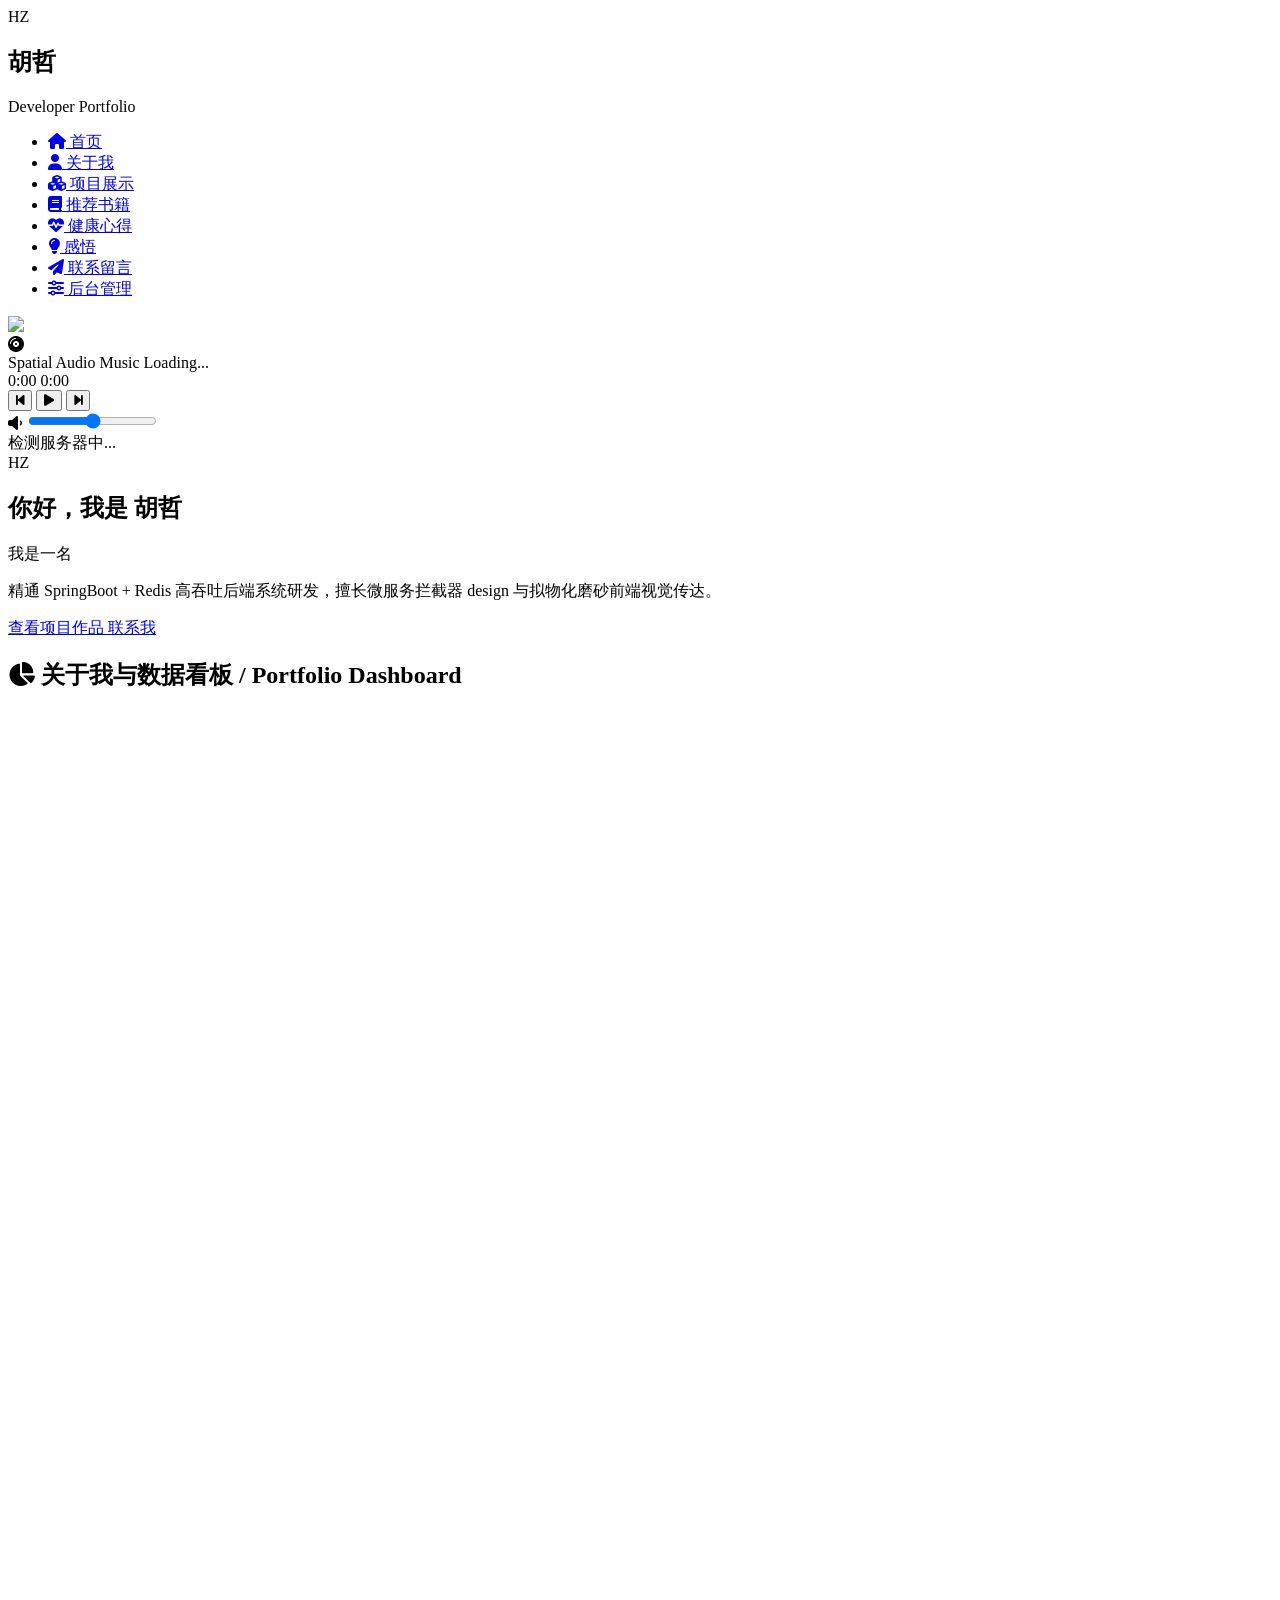
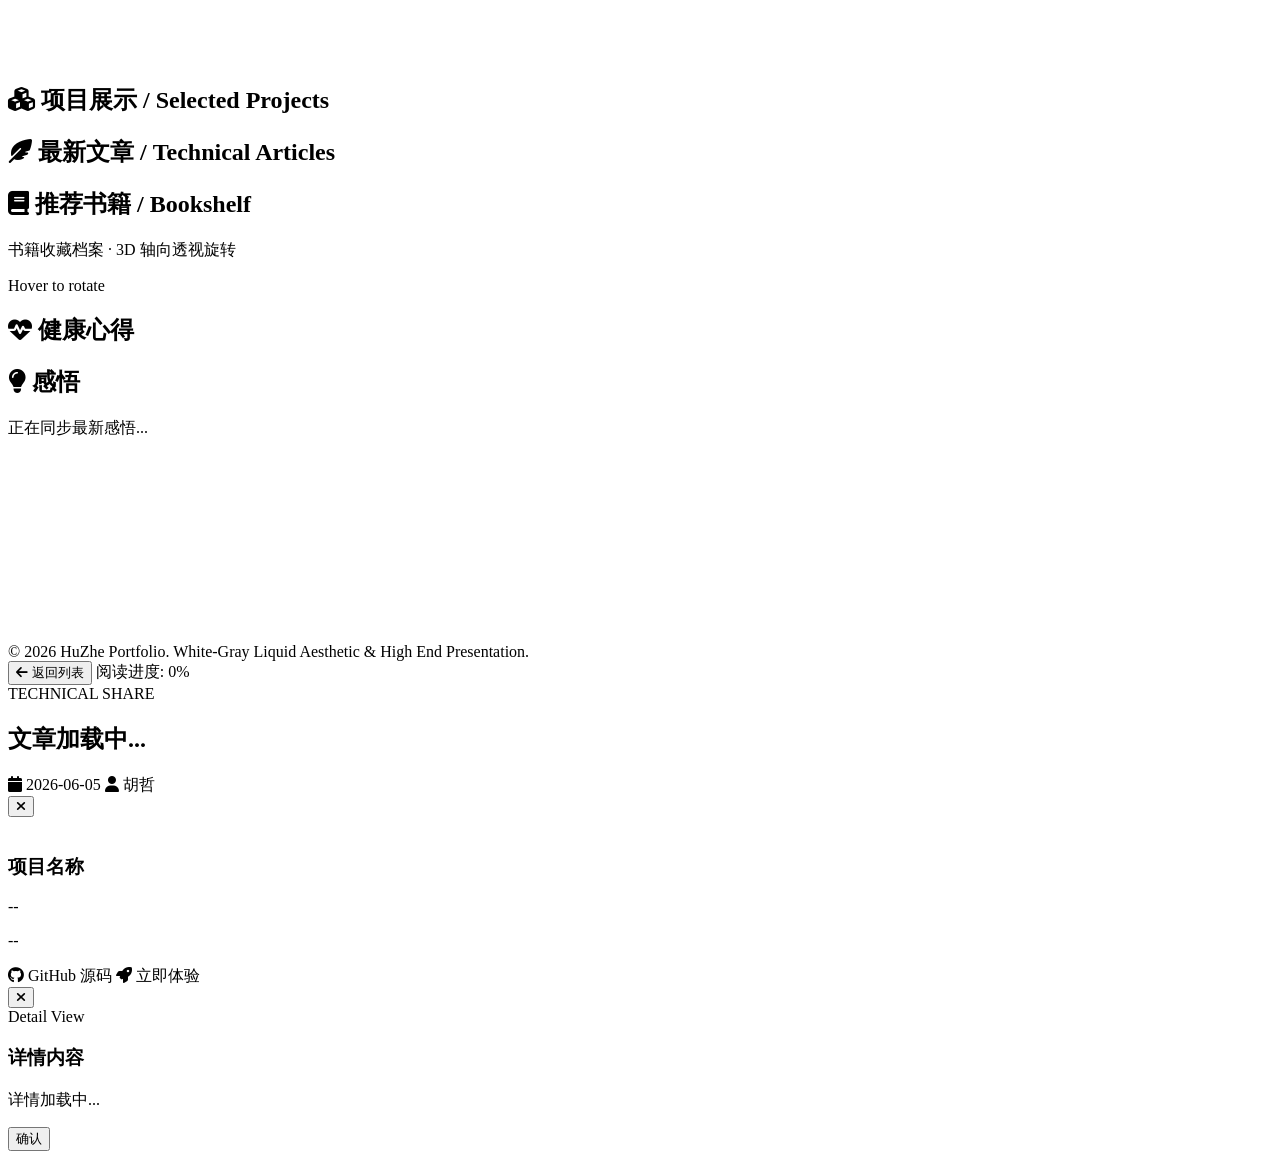
==== commit 84b245e0: "index.html" ====
--- a/index.html
+++ b/index.html
@@ -6,335 +6,155 @@
     <meta name="viewport" content="width=device-width, initial-scale=1.0">
     <title>HZ | Apple Vision Pro Portfolio</title>
     <script src="https://cdn.tailwindcss.com"></script>
-    <script>
-        tailwind.config = {
-            theme: {
-                extend: {
-                    colors: {
-                        appleGray: '#f5f5f7',
-                        glassBg: 'rgba(255, 255, 255, 0.45)',
-                        glassBorder: 'rgba(255, 255, 255, 0.6)',
-                    }
-                }
-            }
-        }
-    </script>
-    <!-- CSS 库 -->
+    <script src="/js/tailwind.js"></script>
+    <!-- 动画与图标样式库 -->
     <link rel="stylesheet" href="https://unpkg.com/aos@2.3.4/dist/aos.css">
     <link rel="stylesheet" href="https://cdnjs.cloudflare.com/ajax/libs/font-awesome/6.5.2/css/all.min.css">
-    <style>
-        @import url('https://fonts.googleapis.com/css2?family=Plus+Jakarta+Sans:wght@300;400;500;600;700;800&family=Noto+Sans+SC:wght@300;400;500;700;900&display=swap');
-
-        * { box-sizing: border-box; }
-
-        body {
-            font-family: 'Plus Jakarta Sans', 'Noto Sans SC', -apple-system, sans-serif;
-            background-color: #f0f2f5;
-            color: #1e293b;
-            overflow-x: hidden;
-            scroll-behavior: smooth;
-        }
-
-        /* 隐藏滚动条（融合自代码1） */
-        ::-webkit-scrollbar { width: 6px; }
-        ::-webkit-scrollbar-track { background: transparent; }
-        ::-webkit-scrollbar-thumb { background: rgba(148, 163, 184, 0.55); border-radius: 999px; }
-        ::-webkit-scrollbar-thumb:hover { background: rgba(100, 116, 139, 0.7); }
-
-        /* Apple Vision Pro 风格液态高透玻璃面板 */
-        .vision-glass {
-            position: relative;
-            isolation: isolate;
-            overflow: hidden;
-            background:
-                    radial-gradient(1200px 600px at 10% 0%, rgba(59, 130, 246, 0.10), rgba(255, 255, 255, 0) 60%),
-                    radial-gradient(900px 520px at 100% 20%, rgba(99, 102, 241, 0.08), rgba(255, 255, 255, 0) 55%),
-                    rgba(255, 255, 255, 0.38);
-            backdrop-filter: blur(40px) saturate(210%);
-            -webkit-backdrop-filter: blur(40px) saturate(210%);
-            border: 1px solid rgba(255, 255, 255, 0.55);
-            box-shadow: 0 20px 50px rgba(31, 38, 135, 0.04);
-        }
-        .vision-glass::before{
-            content:"";
-            position:absolute;
-            inset:-2px;
-            background:
-                    linear-gradient(135deg, rgba(255,255,255,0.85), rgba(255,255,255,0) 38%),
-                    radial-gradient(600px 220px at 30% 10%, rgba(255,255,255,0.65), rgba(255,255,255,0) 60%);
-            opacity: 0.32;
-            pointer-events:none;
-            mix-blend-mode: overlay;
-            z-index: 0;
-        }
-        .vision-glass > * { position: relative; z-index: 1; }
-
-        /* Dock 导航高亮态（匹配截图：红色强调） */
-        .dock-link {
-            position: relative;
-            border: 1px solid transparent;
-        }
-        .dock-link.active {
-            color: rgb(220, 38, 38); /* red-600 */
-            background: rgba(255, 255, 255, 0.52);
-            border-color: rgba(255, 255, 255, 0.75);
-            box-shadow: 0 10px 30px rgba(15, 23, 42, 0.06);
-        }
-        .dock-link.active i { color: rgba(30, 41, 59, 0.75); }
-        .dock-link .dock-indicator{
-            position:absolute;
-            left: 10px;
-            top: 50%;
-            transform: translateY(-50%);
-            width: 6px;
-            height: 6px;
-            border-radius: 999px;
-            background: rgba(220, 38, 38, 0);
-            transition: background .25s ease, transform .25s ease;
-        }
-        .dock-link.active .dock-indicator{
-            background: rgba(220, 38, 38, 0.9);
-            transform: translateY(-50%) scale(1.1);
-        }
-
-        /* 头像逃离系统（融合自代码1） */
-        .evade-avatar{
-            --evade-x: 0px;
-            --evade-y: 0px;
-            --evade-scale: 1;
-            transform: translate3d(var(--evade-x), var(--evade-y), 0) scale(var(--evade-scale));
-            transition: filter .25s ease, box-shadow .25s ease;
-            will-change: transform;
-        }
-        #avatar-badge:hover .evade-avatar{ --evade-scale: 1.05; }
-
-        /* 极简玻璃悬停微动 */
-        .glass-hover-active {
-            transition: all 0.5s cubic-bezier(0.16, 1, 0.3, 1);
-        }
-        .glass-hover-active:hover {
-            background: rgba(255, 255, 255, 0.6);
-            border-color: rgba(255, 255, 255, 0.85);
-            transform: translateY(-4px);
-            box-shadow: 0 30px 60px rgba(31, 38, 135, 0.08);
-        }
-
-        /* ==========================================
-           代码1特效融合：漂浮“气泡”背景 + 鼠标光晕
-           ========================================== */
-        .dynamic-blob,
-        .fluid-blob {
-            position: absolute;
-            border-radius: 999px;
-            filter: blur(80px);
-            pointer-events: none;
-            opacity: 0.65;
-            z-index: 0;
-            mix-blend-mode: multiply;
-            animation: floatAround 16s infinite ease-in-out;
-        }
-        .fluid-blob { opacity: 0.55; filter: blur(90px); }
-
-        @keyframes floatAround {
-            0%, 100% { transform: translateY(0) scale(1); }
-            50% { transform: translateY(-30px) scale(1.15); }
-        }
-
-        #cursor-glow {
-            position: fixed;
-            width: 420px;
-            height: 420px;
-            border-radius: 999px;
-            pointer-events: none;
-            background: radial-gradient(circle, rgba(59, 130, 246, 0.10) 0%, rgba(255, 255, 255, 0) 68%);
-            transform: translate(-50%, -50%);
-            z-index: 15;
-            transition: width 0.2s, height 0.2s, opacity 0.25s;
-            opacity: 0.9;
-        }
-
-        /* 3D 轴向透图书架 (代码1更真实的“封面/书脊/内页”结构) */
-        .bookshelf-scene,
-        .bookshelf-perspective {
-            perspective: 1000px;
-        }
-
-        .book3d-wrapper {
-            width: 100%;
-            height: 100%;
-            position: relative;
-            transform-style: preserve-3d;
-            transition: transform 0.65s cubic-bezier(0.16, 1, 0.3, 1);
-        }
-        .book-container:hover .book3d-wrapper {
-            transform: rotateY(-28deg) rotateX(6deg) translateZ(6px);
-        }
-        .book3d-cover {
-            position: absolute;
-            inset: 0;
-            border-radius: 10px 16px 16px 10px;
-            transform: translateZ(12px);
-            box-shadow: inset 6px 0 14px rgba(0, 0, 0, 0.16), 0 14px 26px rgba(15, 23, 42, 0.16);
-            overflow: hidden;
-        }
-        .book3d-spine {
-            position: absolute;
-            top: 0;
-            left: -10px;
-            width: 20px;
-            height: 100%;
-            transform: rotateY(-90deg);
-            transform-origin: right center;
-            border-radius: 10px 0 0 10px;
-            box-shadow: inset -6px 0 14px rgba(0, 0, 0, 0.28);
-        }
-        .book3d-pages {
-            position: absolute;
-            top: 3px;
-            left: 5px;
-            width: calc(100% - 10px);
-            height: calc(100% - 6px);
-            background: linear-gradient(90deg, rgba(255,255,255,0.92), rgba(241,245,249,0.92));
-            border: 1px solid rgba(148, 163, 184, 0.25);
-            border-radius: 8px 14px 14px 8px;
-            transform: translateZ(0px);
-            box-shadow: 0 10px 22px rgba(15, 23, 42, 0.08);
-        }
-        .book3d-shine {
-            position: absolute;
-            inset: -40% -20%;
-            background: radial-gradient(circle at 30% 30%, rgba(255,255,255,0.55), rgba(255,255,255,0));
-            transform: rotate(18deg);
-            opacity: 0.35;
-            mix-blend-mode: overlay;
-        }
-
-        /* 图片轮播淡入淡出 */
-        .carousel-view {
-            transition: opacity 1s ease-in-out;
-        }
-
-        /* 电影海报卡片（液态玻璃 + 海报阴影） */
-        .movie-card{
-            position: relative;
-            overflow: hidden;
-            border-radius: 24px;
-        }
-        .movie-card::before{
-            content:"";
-            position:absolute;
-            inset:0;
-            background: linear-gradient(to top, rgba(2, 6, 23, 0.78), rgba(2, 6, 23, 0.10) 55%, rgba(255,255,255,0));
-            z-index: 1;
-        }
-        .movie-card .poster{
-            position:absolute;
-            inset:0;
-            background-size: cover;
-            background-position: center;
-            transform: scale(1.02);
-            transition: transform .6s cubic-bezier(0.16,1,0.3,1), filter .6s cubic-bezier(0.16,1,0.3,1);
-            filter: saturate(1.02) contrast(1.02);
-        }
-        .movie-card:hover .poster{ transform: scale(1.08); filter: saturate(1.08) contrast(1.06); }
-        .movie-card .meta{ position: relative; z-index: 2; }
-
-        /* 自适应左侧布局 */
-        @media (min-width: 1024px) {
-            .app-container {
-                margin-left: 280px;
-            }
-        }
-    </style>
+    <link rel="stylesheet" href="/css/home.css">
 </head>
 <body class="min-h-screen relative overflow-x-hidden text-slate-800">
 
-<!-- Three.js 星云连线背景层 -->
+<!-- Three.js 拓扑空间粒子背景 -->
 <div id="three-container" class="fixed inset-0 z-0 pointer-events-none"></div>
 
-<!-- 代码1特效融合：鼠标光晕 -->
-<div id="cursor-glow" aria-hidden="true"></div>
-
-<!-- 代码1特效融合：全局漂浮气泡（不改变代码3排版，仅作为底层氛围） -->
+<!-- 底层流光 Blob -->
 <div class="dynamic-blob w-[520px] h-[520px] bg-blue-200 top-24 left-[8%]" style="z-index:0;"></div>
 <div class="dynamic-blob w-[520px] h-[520px] bg-indigo-200 top-[60%] right-[6%]" style="animation-delay:-4s; z-index:0;"></div>
 
-<!-- 1. 左侧高端悬浮式 Dock 导航栏 (白灰高透，固定不闪避) -->
-<nav class="fixed bottom-4 left-4 right-4 lg:bottom-auto lg:top-8 lg:left-8 lg:w-64 lg:h-[calc(100vh-64px)] z-40 vision-glass rounded-[32px] p-6 flex lg:flex-col justify-between items-center lg:items-start shadow-xl">
-    <div class="flex items-center space-x-3 lg:mb-12">
-        <div class="w-10 h-10 rounded-xl bg-gradient-to-tr from-blue-500 to-indigo-600 flex items-center justify-center font-bold text-lg text-white shadow-md shadow-blue-500/10">
+<!-- 1. 左侧高端悬浮式 Dock 导航栏 -->
+<nav class="fixed bottom-4 left-4 right-4 lg:bottom-auto lg:top-8 lg:left-8 lg:w-64 lg:h-[calc(100vh-64px)] z-40 bg-white/5 backdrop-blur-2xl border border-white/10 rounded-[32px] p-5 flex lg:flex-col justify-between items-center lg:items-start shadow-lg">
+    <div class="flex items-center space-x-3 lg:mb-6">
+        <div id="site-logo" class="w-12 h-12 rounded-full bg-gradient-to-tr from-blue-500 to-indigo-600 flex items-center justify-center font-bold text-xl text-white shadow-lg shadow-blue-500/20 overflow-hidden">
             HZ
         </div>
         <div class="hidden lg:block">
-            <h2 class="font-bold text-sm text-slate-800">胡哲</h2>
-            <p class="text-[10px] text-slate-500">Developer Portfolio</p>
-        </div>
-    </div>
-
-    <!-- 菜单（按截图结构；不足项已补齐） -->
-    <ul class="flex lg:flex-col justify-around w-full lg:space-y-3 text-xs font-semibold text-slate-600">
-        <li>
-            <a data-nav href="#home" class="dock-link active flex items-center space-x-3 px-4 py-3 rounded-xl hover:bg-white/40 hover:text-slate-900 transition-all">
+            <h2 id="site-name" class="font-black text-sm text-slate-800 tracking-tight">胡哲</h2>
+            <p id="site-bio" class="text-[9px] text-slate-500 font-bold uppercase truncate max-w-[120px]">Developer Portfolio</p>
+        </div>
+    </div>
+
+    <!-- 菜单分卷 -->
+    <ul class="flex lg:flex-col justify-around w-full lg:space-y-1.5 text-xs font-semibold text-slate-600">
+        <li>
+            <a data-nav href="#home" class="dock-link active flex items-center space-x-3 px-4 py-2.5 rounded-xl hover:bg-white/40 hover:text-slate-900 transition-all">
                 <span class="dock-indicator"></span>
                 <i class="fa-solid fa-house w-4 text-slate-500"></i>
                 <span class="hidden lg:inline">首页</span>
             </a>
         </li>
         <li>
-            <a data-nav href="#dashboard" class="dock-link flex items-center space-x-3 px-4 py-3 rounded-xl hover:bg-white/40 hover:text-slate-900 transition-all">
+            <a data-nav href="#dashboard" class="dock-link flex items-center space-x-3 px-4 py-2.5 rounded-xl hover:bg-white/40 hover:text-slate-900 transition-all">
                 <span class="dock-indicator"></span>
                 <i class="fa-solid fa-user w-4 text-slate-500"></i>
                 <span class="hidden lg:inline">关于我</span>
             </a>
         </li>
         <li>
-            <a data-nav href="#projects" class="dock-link flex items-center space-x-3 px-4 py-3 rounded-xl hover:bg-white/40 hover:text-slate-900 transition-all">
+            <a data-nav href="#projects" class="dock-link flex items-center space-x-3 px-4 py-2.5 rounded-xl hover:bg-white/40 hover:text-slate-900 transition-all">
                 <span class="dock-indicator"></span>
                 <i class="fa-solid fa-cubes w-4 text-slate-500"></i>
                 <span class="hidden lg:inline">项目展示</span>
             </a>
         </li>
         <li>
-            <a data-nav href="#books" class="dock-link flex items-center space-x-3 px-4 py-3 rounded-xl hover:bg-white/40 hover:text-slate-900 transition-all">
+            <a data-nav href="#books" class="dock-link flex items-center space-x-3 px-4 py-2.5 rounded-xl hover:bg-white/40 hover:text-slate-900 transition-all">
                 <span class="dock-indicator"></span>
                 <i class="fa-solid fa-book w-4 text-slate-500"></i>
                 <span class="hidden lg:inline">推荐书籍</span>
             </a>
         </li>
         <li>
-            <a data-nav href="#movies" class="dock-link flex items-center space-x-3 px-4 py-3 rounded-xl hover:bg-white/40 hover:text-slate-900 transition-all">
-                <span class="dock-indicator"></span>
-                <i class="fa-solid fa-heart w-4 text-slate-500"></i>
-                <span class="hidden lg:inline">灵感与最爱</span>
-            </a>
-        </li>
-        <li>
-            <a data-nav href="#health" class="dock-link flex items-center space-x-3 px-4 py-3 rounded-xl hover:bg-white/40 hover:text-slate-900 transition-all">
+            <a data-nav href="#health" class="dock-link flex items-center space-x-3 px-4 py-2.5 rounded-xl hover:bg-white/40 hover:text-slate-900 transition-all">
                 <span class="dock-indicator"></span>
                 <i class="fa-solid fa-heart-pulse w-4 text-slate-500"></i>
                 <span class="hidden lg:inline">健康心得</span>
             </a>
         </li>
         <li>
-            <a data-nav href="#insights" class="dock-link flex items-center space-x-3 px-4 py-3 rounded-xl hover:bg-white/40 hover:text-slate-900 transition-all">
+            <a data-nav href="#insights" class="dock-link flex items-center space-x-3 px-4 py-2.5 rounded-xl hover:bg-white/40 hover:text-slate-900 transition-all">
                 <span class="dock-indicator"></span>
                 <i class="fa-solid fa-lightbulb w-4 text-slate-500"></i>
                 <span class="hidden lg:inline">感悟</span>
             </a>
         </li>
         <li>
-            <a data-nav href="#contact" class="dock-link flex items-center space-x-3 px-4 py-3 rounded-xl hover:bg-white/40 hover:text-slate-900 transition-all">
+            <a data-nav href="#contact" class="dock-link flex items-center space-x-3 px-4 py-2.5 rounded-xl hover:bg-white/40 hover:text-slate-900 transition-all">
                 <span class="dock-indicator"></span>
                 <i class="fa-solid fa-paper-plane w-4 text-slate-500"></i>
-                <span class="hidden lg:inline">Contact me</span>
+                <span class="hidden lg:inline">联系留言</span>
+            </a>
+        </li>
+        <li>
+            <a href="/dashboard.html" class="dock-link flex items-center space-x-3 px-4 py-2.5 rounded-xl hover:bg-white/40 hover:text-slate-900 transition-all">
+                <span class="dock-indicator"></span>
+                <i class="fa-solid fa-sliders w-4 text-slate-500"></i>
+                <span class="hidden lg:inline">后台管理</span>
             </a>
         </li>
     </ul>
 
-    <!-- 指示灯 -->
-    <div class="hidden lg:flex items-center space-x-2 text-[10px] text-slate-500 mt-auto pt-4 border-t border-slate-200/40 w-full">
-        <span class="w-2 h-2 rounded-full bg-emerald-500 animate-pulse"></span>
-        <span>连接本地 SpringBoot</span>
+    <!-- 拟态高保真背景音乐播放器 (全面升级版) -->
+    <div class="vision-glass p-6 rounded-[32px] shadow-2xl relative overflow-hidden group/player mb-6 border border-white/40 hidden lg:block w-full mt-6">
+        <div class="flex items-center gap-5 mb-6">
+            <!-- 封面图展示 -->
+            <div class="w-16 h-16 rounded-2xl overflow-hidden shadow-lg border border-white/60 relative group-hover/player:scale-105 transition-all duration-500">
+                <img id="track-cover" src="https://images.unsplash.com/photo-1470225620780-dba8ba36b745?w=200" class="w-full h-full object-cover">
+                <div id="cover-spin" class="absolute inset-0 bg-black/20 flex items-center justify-center opacity-0 group-hover/player:opacity-100 transition-opacity">
+                    <i class="fa-solid fa-compact-disc text-white/80 animate-spin-slow"></i>
+                </div>
+            </div>
+
+            <div class="flex-1 min-w-0">
+                <span class="text-[9px] font-black uppercase text-rose-500 tracking-[0.2em] mb-1 flex items-center gap-2">
+                    <span class="relative flex h-2 w-2">
+                        <span class="animate-ping absolute inline-flex h-full w-full rounded-full bg-rose-400 opacity-75"></span>
+                        <span class="relative inline-flex rounded-full h-2 w-2 bg-rose-500"></span>
+                    </span>
+                    Spatial Audio
+                </span>
+                <span id="track-name" class="text-xs text-slate-700 font-black truncate max-w-[120px]">Music Loading...</span>
+            </div>
+            <div class="flex gap-0.5 items-end h-4" id="audio-wave">
+                <span class="w-0.5 bg-rose-500/60 rounded-full transition-all duration-300" style="height: 20%"></span>
+                <span class="w-0.5 bg-rose-500/80 rounded-full transition-all duration-300" style="height: 40%"></span>
+                <span class="w-0.5 bg-rose-500 rounded-full transition-all duration-300" style="height: 60%"></span>
+                <span class="w-0.5 bg-rose-500/80 rounded-full transition-all duration-300" style="height: 40%"></span>
+                <span class="w-0.5 bg-rose-500/60 rounded-full transition-all duration-300" style="height: 20%"></span>
+            </div>
+        </div>
+
+        <!-- 进度条系统 -->
+        <div class="mb-4">
+            <div class="relative w-full h-1.5 bg-slate-200/30 rounded-full overflow-hidden cursor-pointer group/progress" id="progress-container" onclick="seekAudio(event)">
+                <div id="progress-bar" class="absolute top-0 left-0 h-full bg-gradient-to-r from-rose-400 to-rose-600 w-0 transition-all duration-100"></div>
+            </div>
+            <div class="flex justify-between mt-1.5 px-0.5">
+                <span id="current-time" class="text-[9px] text-slate-400 font-bold">0:00</span>
+                <span id="total-duration" class="text-[9px] text-slate-400 font-bold">0:00</span>
+            </div>
+        </div>
+
+        <div class="flex items-center justify-between gap-4">
+            <div class="flex items-center gap-3">
+                <button onclick="prevTrack()" class="text-slate-400 hover:text-rose-500 transition-all active:scale-90"><i class="fa-solid fa-backward-step text-sm"></i></button>
+                <button id="play-btn" onclick="togglePlay()" class="w-12 h-12 bg-white/60 hover:bg-white border border-slate-200/50 rounded-2xl flex items-center justify-center text-slate-800 shadow-lg shadow-rose-500/5 transition-all hover:shadow-rose-500/10 active:scale-95 group-active/player:scale-95">
+                    <i class="fa-solid fa-play text-sm ml-0.5"></i>
+                </button>
+                <button onclick="nextTrack()" class="text-slate-400 hover:text-rose-500 transition-all active:scale-90"><i class="fa-solid fa-forward-step text-sm"></i></button>
+            </div>
+            
+            <!-- 音量控制 (垂直展开式或滑块) -->
+            <div class="flex items-center gap-2 flex-1 max-w-[80px]">
+                <i class="fa-solid fa-volume-low text-[10px] text-slate-400"></i>
+                <input type="range" min="0" max="1" step="0.01" value="0.5" id="volume-slider" oninput="setVolume(this.value)" class="w-full h-1 accent-rose-500 rounded-lg cursor-pointer bg-slate-200/50 appearance-none hover:accent-rose-600 transition-all">
+            </div>
+        </div>
+    </div>
+
+    <!-- 底部连接状态 -->
+    <div id="service-status-badge" class="hidden lg:flex items-center space-x-2 text-[10px] text-slate-500 mt-auto pt-4 border-t border-slate-200/40 w-full">
+        <span class="w-2 h-2 rounded-full bg-slate-400" id="status-dot"></span>
+        <span id="status-text">检测服务器中...</span>
     </div>
 </nav>
 
@@ -343,218 +163,114 @@
 
     <!-- 2. HOME HERO SECTION -->
     <section id="home" class="min-h-[85vh] flex flex-col justify-center items-center text-center">
-        <!-- 3D 浮动头像卡片 (头像实时3D跟随，不逃逸鼠标，保证可用性) -->
+        <!-- 3D 头像悬离感应面板 -->
         <div id="avatar-badge" class="vision-glass p-8 lg:p-12 rounded-[40px] max-w-xl shadow-xl relative overflow-hidden group select-none">
             <div class="absolute -inset-1 bg-gradient-to-r from-blue-400 to-indigo-400 rounded-[40px] blur-2xl opacity-10 group-hover:opacity-20 transition-opacity"></div>
 
             <div class="relative z-10 flex flex-col items-center">
-                <!-- 头像区域 (保留 HZ 的核心 3D 反射动态) -->
-                <div id="evade-avatar" class="evade-avatar w-24 h-24 rounded-full bg-gradient-to-tr from-blue-500 to-indigo-600 flex items-center justify-center font-black text-4xl text-white shadow-lg shadow-indigo-500/10 mb-6 border border-white/40">
+                <!-- 头像区域：进一步增大尺寸 -->
+                <div id="evade-avatar" class="evade-avatar w-48 h-48 rounded-full bg-gradient-to-tr from-blue-500 to-indigo-600 flex items-center justify-center font-black text-6xl text-white shadow-2xl shadow-indigo-500/30 mb-10 border-4 border-white/60 overflow-hidden">
                     HZ
                 </div>
                 <h1 class="text-3xl lg:text-4xl font-black text-slate-800 tracking-tight mb-2">
-                    你好，我是 <span class="bg-clip-text text-transparent bg-gradient-to-r from-blue-600 to-indigo-600">胡哲</span>
+                    <span id="hero-greeting">你好，我是</span> <span id="hero-name" class="bg-clip-text text-transparent bg-gradient-to-r from-blue-600 to-indigo-600">胡哲</span>
                 </h1>
 
-                <!-- Typed 打字机文字 -->
+                <!-- 打字机 -->
                 <p class="text-lg text-slate-600 font-semibold mb-6">
-                    我是一名 <span id="typed" class="text-blue-600 border-b border-blue-600/30 pb-0.5"></span>
+                    <span id="typewriter-prefix">我是一名</span> <span id="typed" class="text-blue-600 border-b border-blue-600/30 pb-0.5"></span>
                 </p>
 
                 <p class="text-slate-500 text-xs max-w-sm mb-8 leading-relaxed">
-                    精通 SpringBoot + Redis 高吞吐后端系统研发，擅长微服务拦截器设计与高雅拟物化白灰磨砂前端视觉传达。
+                    精通 SpringBoot + Redis 高吞吐后端系统研发，擅长微服务拦截器 design 与拟物化磨砂前端视觉传达。
                 </p>
 
-                <!-- 页面跳转 -->
                 <div class="flex space-x-4">
                     <a href="#projects" class="px-6 py-3 bg-slate-900 text-white rounded-full font-bold text-xs hover:bg-slate-800 active:scale-95 transition-all shadow-md">
                         查看项目作品
                     </a>
-                    <a href="#contact" class="px-6 py-3 border border-slate-300 bg-white/40 hover:bg-white/80 rounded-full font-bold text-xs transition-all text-slate-700 active:scale-95">
-                        联系我
-                    </a>
-                </div>
-            </div>
-        </div>
-    </section>
-
-    <!-- 3. FOUR-QUADRANT DASHBOARD (按手绘排班高规格呈现) -->
-    <section id="dashboard" class="py-16 max-w-5xl mx-auto">
+                    <a href="#contact" class="px-6 py-3 border border-slate-300 bg-white/10 hover:bg-white/30 rounded-full font-bold text-xs transition-all text-slate-700 active:scale-95">
+                联系我
+            </a>
+                </div>
+            </div>
+        </div>
+    </section>
+
+    <!-- 3. FOUR-QUADRANT DASHBOARD -->
+    <section id="dashboard" class="py-16 max-w-6xl mx-auto px-4">
         <h2 class="text-2xl font-black mb-10 flex items-center space-x-3 text-slate-800">
             <i class="fa-solid fa-chart-pie text-indigo-500 text-xl"></i>
             <span>关于我与数据看板 / Portfolio Dashboard</span>
         </h2>
 
-        <!-- 网格排班 -->
-        <div class="grid grid-cols-1 lg:grid-cols-3 gap-8">
-            <!-- Time Timeline 成长曲线 (左上象限) -->
-            <div class="lg:col-span-2 vision-glass p-6 rounded-3xl" data-aos="fade-up">
-                <div class="flex justify-between items-center mb-6">
+        <!-- 顶层大幅轮播图 -->
+        <div class="vision-glass p-8 rounded-[40px] mb-10" data-aos="fade-up">
+            <div class="flex justify-between items-center mb-6">
+                <h3 class="font-bold text-sm flex items-center space-x-2 text-slate-700">
+                    <i class="fa-solid fa-images text-emerald-500"></i>
+                    <span>Space Location / 印象流转</span>
+                </h3>
+                <span class="text-[10px] bg-emerald-50 text-emerald-600 px-3 py-1 rounded-full font-black uppercase tracking-widest">Life Moments</span>
+            </div>
+            <div id="carousel-container" class="h-[450px] rounded-[32px] relative overflow-hidden border border-slate-200 shadow-2xl bg-slate-100 flex items-center justify-center group">
+                <!-- 动态加载轮播图 -->
+                <div class="animate-pulse text-xs text-slate-400 font-bold">正在同步胡哲的生活美学切面...</div>
+            </div>
+        </div>
+
+        <!-- 中层图表排布 -->
+        <div class="grid grid-cols-1 lg:grid-cols-2 gap-8">
+            <!-- 1. 成长维度演化 (Line Chart) -->
+            <div class="vision-glass p-10 rounded-[40px]" data-aos="fade-up">
+                <div class="flex justify-between items-center mb-8">
                     <h3 class="font-bold text-sm flex items-center space-x-2 text-slate-700">
-                        <i class="fa-solid fa-chart-line text-blue-500"></i>
-                        <span>Time Timeline</span>
+                        <i class="fa-solid fa-chart-line text-indigo-500"></i>
+                        <span>成长维度演化 / Growth Evolution</span>
                     </h3>
-                    <span class="text-[10px] bg-slate-200/50 px-2.5 py-1 rounded-full text-slate-600 font-bold">10-19岁数据模型</span>
-                </div>
-                <!-- 曲线容器 -->
-                <div class="h-60 relative">
-                    <canvas id="timelineChart"></canvas>
-                </div>
-                <p class="text-[11px] text-slate-500 mt-4 leading-relaxed">
-                    精准呈现了胡哲在 10 岁至 19 岁跨度中，对于<strong>阅读内容</strong>、<strong>健身内容（自15岁起大爆发）</strong>、<strong>音乐</strong>以及<strong>远处景色（自然行迹）</strong>的探索平衡。
-                </p>
-            </div>
-
-            <!-- Space Location 图片循环轮播展示 (右上象限 - 彻底无地标) -->
-            <div class="vision-glass p-6 rounded-3xl flex flex-col justify-between" data-aos="fade-up" style="animation-delay: 0.1s;">
-                <div>
-                    <div class="flex justify-between items-center mb-4">
-                        <h3 class="font-bold text-sm flex items-center space-x-2 text-slate-700">
-                            <i class="fa-solid fa-images text-emerald-500"></i>
-                            <span>Space Location / 印象流转</span>
-                        </h3>
-                    </div>
-
-                    <!-- 无地标轮播展示 -->
-                    <div class="h-44 rounded-2xl relative overflow-hidden border border-slate-200 shadow-inner bg-slate-100 flex items-center justify-center">
-                        <img id="carousel-img-1" src="https://images.unsplash.com/photo-1507525428034-b723cf961d3e?auto=format&fit=crop&w=500&q=80" alt="Seaside" class="carousel-view absolute inset-0 w-full h-full object-cover opacity-100">
-                        <img id="carousel-img-2" src="https://images.unsplash.com/photo-1447752875215-b2761acb3c5d?auto=format&fit=crop&w=500&q=80" alt="Trail" class="carousel-view absolute inset-0 w-full h-full object-cover opacity-0">
-                        <img id="carousel-img-3" src="https://images.unsplash.com/photo-1518495973542-4542c06a5843?auto=format&fit=crop&w=500&q=80" alt="Insight" class="carousel-view absolute inset-0 w-full h-full object-cover opacity-0">
-                        <img id="carousel-img-4" src="https://images.unsplash.com/photo-1469474968028-56623f02e42e?auto=format&fit=crop&w=500&q=80" alt="Mountain" class="carousel-view absolute inset-0 w-full h-full object-cover opacity-0">
-                        <img id="carousel-img-5" src="https://images.unsplash.com/photo-1501785888041-af3ef285b470?auto=format&fit=crop&w=500&q=80" alt="Horizon" class="carousel-view absolute inset-0 w-full h-full object-cover opacity-0">
-                        <img id="carousel-img-6" src="https://images.unsplash.com/photo-1470770841072-f978cf4d019e?auto=format&fit=crop&w=500&q=80" alt="Forest" class="carousel-view absolute inset-0 w-full h-full object-cover opacity-0">
-
-                        <!-- 状态条 -->
-                        <div class="absolute bottom-0 inset-x-0 bg-white/75 backdrop-blur-sm py-2 px-3 text-[10px] text-slate-700 font-bold flex justify-between items-center border-t border-slate-200/50">
-                            <span id="carousel-label">生活记录：远处海边景色</span>
-                            <div class="flex space-x-1">
-                                <span class="w-1.5 h-1.5 rounded-full bg-slate-400" id="dot-0"></span>
-                                <span class="w-1.5 h-1.5 rounded-full bg-slate-200" id="dot-1"></span>
-                                <span class="w-1.5 h-1.5 rounded-full bg-slate-200" id="dot-2"></span>
-                                <span class="w-1.5 h-1.5 rounded-full bg-slate-200" id="dot-3"></span>
-                                <span class="w-1.5 h-1.5 rounded-full bg-slate-200" id="dot-4"></span>
-                                <span class="w-1.5 h-1.5 rounded-full bg-slate-200" id="dot-5"></span>
-                            </div>
-                        </div>
-                    </div>
-                </div>
-                <p class="text-[11px] text-slate-500 leading-relaxed mt-4">
-                    “摒弃刻板地图锚针。基于纯净的实景相册流转，诠释胡哲的生活美学切面。”
-                </p>
-            </div>
-        </div>
-
-        <!-- 学科雷达、音乐环形、健身看板 -->
-        <div class="grid grid-cols-1 lg:grid-cols-3 gap-8 mt-8">
-            <!-- 1. 学科深度雷达图 (左下象限) -->
-            <div class="vision-glass p-6 rounded-3xl" data-aos="fade-up">
-                <h3 class="font-bold text-xs mb-4 flex items-center space-x-2 text-slate-600">
-                    <i class="fa-solid fa-graduation-cap text-indigo-500"></i>
-                    <span>人文社科深度 / Discipline Depth</span>
-                </h3>
-                <div class="h-44 relative flex items-center justify-center">
-                    <canvas id="movieChart"></canvas>
-                </div>
-            </div>
-
-            <!-- 2. 音乐欣赏环形图 (中下象限) -->
-            <div class="vision-glass p-6 rounded-3xl" data-aos="fade-up" style="animation-delay: 0.1s;">
-                <h3 class="font-bold text-xs mb-4 flex items-center space-x-2 text-slate-600">
-                    <i class="fa-solid fa-compact-disc text-blue-500"></i>
-                    <span>音乐风格倾向 / Music Genres</span>
-                </h3>
-                <div class="h-44 relative flex items-center justify-center">
-                    <canvas id="albumChart"></canvas>
-                </div>
-            </div>
-
-            <!-- 3. 15-19岁健身成长看板 (右下象限) -->
-            <div class="vision-glass p-6 rounded-3xl flex flex-col justify-between" data-aos="fade-up" style="animation-delay: 0.2s;">
-                <div>
-                    <h3 class="font-bold text-xs mb-4 flex items-center space-x-2 text-slate-600">
-                        <i class="fa-solid fa-dumbbell text-rose-500"></i>
-                        <span>健身成长数据追踪 (15-19岁)</span>
+                </div>
+                <div class="h-72 relative">
+                    <canvas id="growthChart"></canvas>
+                </div>
+            </div>
+
+            <!-- 2. 书籍学科 (Radar Chart) -->
+            <div class="vision-glass p-10 rounded-[40px]" data-aos="fade-up" style="animation-delay: 0.1s;">
+                <div class="flex justify-between items-center mb-8">
+                    <h3 class="font-bold text-sm flex items-center space-x-2 text-slate-700">
+                        <i class="fa-solid fa-book text-emerald-500"></i>
+                        <span>书籍学科分布 / Book Disciplines</span>
                     </h3>
-                    <div class="space-y-3">
-                        <div class="bg-white/40 border border-slate-200/50 px-4 py-2.5 rounded-xl shadow-sm flex justify-between items-center">
-                            <span class="text-[10px] text-slate-500 font-bold">体脂调优</span>
-                            <span class="text-sm font-black text-slate-800">11.2 %</span>
-                        </div>
-                        <div class="bg-white/40 border border-slate-200/50 px-4 py-2.5 rounded-xl shadow-sm flex justify-between items-center">
-                            <span class="text-[10px] text-slate-500 font-bold">行走步数</span>
-                            <span class="text-sm font-black text-slate-800">15k+ Steps</span>
-                        </div>
-                        <div class="bg-white/40 border border-slate-200/50 px-4 py-2.5 rounded-xl shadow-sm flex justify-between items-center">
-                            <span class="text-[10px] text-slate-500 font-bold">体能级别</span>
-                            <span class="text-sm font-black text-slate-800">高爆发突破</span>
-                        </div>
-                    </div>
-                </div>
-                <p class="text-[11px] text-slate-500 leading-relaxed mt-4">
-                    通过精益的自律运动，塑造支撑数万行代码稳定流转的健康体魄。
-                </p>
-            </div>
-        </div>
-    </section>
-
-    <!-- 4. SKILLS SECTION -->
-    <section id="skills" class="py-16 max-w-5xl mx-auto">
-        <h2 class="text-2xl font-black mb-10 flex items-center space-x-3 text-slate-800">
-            <i class="fa-solid fa-brain text-emerald-500 text-xl"></i>
-            <span>技术栈谱 / Skill Matrix</span>
-        </h2>
-
-        <div class="grid grid-cols-1 md:grid-cols-4 gap-6">
-            <!-- 技能 1 -->
-            <div class="vision-glass p-5 rounded-2xl glass-hover-active" data-aos="zoom-in">
-                <div class="w-10 h-10 rounded-xl bg-orange-500/10 border border-orange-500/15 flex items-center justify-center text-orange-600 text-lg mb-4">
-                    <i class="fa-brands fa-java"></i>
-                </div>
-                <h3 class="font-bold text-sm mb-1 text-slate-800">Java Core</h3>
-                <p class="text-[10px] text-slate-500 mb-3">高并发集合栈、JVM 底层调优、垃圾分配控制。</p>
-                <div class="h-1 w-full bg-slate-200 rounded-full overflow-hidden">
-                    <div class="h-full bg-gradient-to-r from-orange-400 to-amber-500" style="width: 95%;"></div>
-                </div>
-                <span class="text-[10px] font-bold text-orange-500 mt-1.5 block text-right">95%</span>
-            </div>
-
-            <!-- 技能 2 -->
-            <div class="vision-glass p-5 rounded-2xl glass-hover-active" data-aos="zoom-in" style="animation-delay: 0.1s;">
-                <div class="w-10 h-10 rounded-xl bg-emerald-500/10 border border-emerald-500/15 flex items-center justify-center text-emerald-600 text-lg mb-4">
-                    <i class="fa-solid fa-leaf"></i>
-                </div>
-                <h3 class="font-bold text-sm mb-1 text-slate-800">SpringBoot</h3>
-                <p class="text-[10px] text-slate-500 mb-3">微服务注册链、拦截器链开发、高响应 REST。 </p>
-                <div class="h-1 w-full bg-slate-200 rounded-full overflow-hidden">
-                    <div class="h-full bg-gradient-to-r from-emerald-400 to-teal-500" style="width: 92%;"></div>
-                </div>
-                <span class="text-[10px] font-bold text-emerald-500 mt-1.5 block text-right">92%</span>
-            </div>
-
-            <!-- 技能 3 -->
-            <div class="vision-glass p-5 rounded-2xl glass-hover-active" data-aos="zoom-in" style="animation-delay: 0.2s;">
-                <div class="w-10 h-10 rounded-xl bg-blue-500/10 border border-blue-500/15 flex items-center justify-center text-blue-600 text-lg mb-4">
-                    <i class="fa-solid fa-database"></i>
-                </div>
-                <h3 class="font-bold text-sm mb-1 text-slate-800">MySQL & Redis</h3>
-                <p class="text-[10px] text-slate-500 mb-3">复杂 SQL 的索引重构、分布式缓存一致性防范。</p>
-                <div class="h-1 w-full bg-slate-200 rounded-full overflow-hidden">
-                    <div class="h-full bg-gradient-to-r from-blue-400 to-indigo-500" style="width: 90%;"></div>
-                </div>
-                <span class="text-[10px] font-bold text-blue-500 mt-1.5 block text-right">90%</span>
-            </div>
-
-            <!-- 技能 4 -->
-            <div class="vision-glass p-5 rounded-2xl glass-hover-active" data-aos="zoom-in" style="animation-delay: 0.3s;">
-                <div class="w-10 h-10 rounded-xl bg-cyan-500/10 border border-cyan-500/15 flex items-center justify-center text-cyan-600 text-lg mb-4">
-                    <i class="fa-brands fa-vuejs"></i>
-                </div>
-                <h3 class="font-bold text-sm mb-1 text-slate-800">Vue & Tailwind</h3>
-                <p class="text-[10px] text-slate-500 mb-3">高透液态磨砂与极窄白边的高级响应式前端系统开发。</p>
-                <div class="h-1 w-full bg-slate-200 rounded-full overflow-hidden">
-                    <div class="h-full bg-gradient-to-r from-cyan-400 to-blue-500" style="width: 88%;"></div>
-                </div>
-                <span class="text-[10px] font-bold text-cyan-500 mt-1.5 block text-right">88%</span>
+                </div>
+                <div class="h-72 relative flex items-center justify-center">
+                    <canvas id="bookChart"></canvas>
+                </div>
+            </div>
+
+            <!-- 3. 音乐风格 (Doughnut Chart) -->
+            <div class="vision-glass p-10 rounded-[40px]" data-aos="fade-up">
+                <div class="flex justify-between items-center mb-8">
+                    <h3 class="font-bold text-sm flex items-center space-x-2 text-slate-700">
+                        <i class="fa-solid fa-compact-disc text-blue-500"></i>
+                        <span>音乐风格倾向 / Music Styles</span>
+                    </h3>
+                </div>
+                <div class="h-72 relative flex items-center justify-center">
+                    <canvas id="musicChart"></canvas>
+                </div>
+            </div>
+
+            <!-- 4. 健康数据 (Bar Chart) -->
+            <div class="vision-glass p-10 rounded-[40px]" data-aos="fade-up" style="animation-delay: 0.1s;">
+                <div class="flex justify-between items-center mb-8">
+                    <h3 class="font-bold text-sm flex items-center space-x-2 text-slate-700">
+                        <i class="fa-solid fa-heart-pulse text-rose-500"></i>
+                        <span>健康数据追踪 / Health Metrics</span>
+                    </h3>
+                </div>
+                <div class="h-72 relative">
+                    <canvas id="healthChart"></canvas>
+                </div>
             </div>
         </div>
     </section>
@@ -566,9 +282,9 @@
             <span>项目展示 / Selected Projects</span>
         </h2>
 
-        <!-- 双通道接口渲染网格 -->
+        <!-- 异步项目流渲染网格 -->
         <div id="project-container" class="grid grid-cols-1 md:grid-cols-2 lg:grid-cols-3 gap-6">
-            <!-- 骨架 -->
+            <!-- 骨架屏占位 -->
             <div class="vision-glass p-6 rounded-[28px] h-60 animate-pulse flex flex-col justify-between">
                 <div class="h-4 bg-slate-200 rounded w-1/3"></div>
                 <div class="h-16 bg-slate-200 rounded"></div>
@@ -577,7 +293,7 @@
         </div>
     </section>
 
-    <!-- 6. BLOG SECTION (支持动漫级沉浸式跳转阅读) -->
+    <!-- 6. BLOG SECTION -->
     <section id="blog" class="py-16 max-w-5xl mx-auto">
         <h2 class="text-2xl font-black mb-10 flex items-center space-x-3 text-slate-800">
             <i class="fa-solid fa-feather-pointed text-amber-400 text-xl"></i>
@@ -585,7 +301,7 @@
         </h2>
 
         <div id="article-container" class="grid grid-cols-1 md:grid-cols-2 gap-6">
-            <!-- 骨架 -->
+            <!-- 骨架屏占位 -->
             <div class="vision-glass p-6 rounded-2xl h-44 animate-pulse flex flex-col justify-between">
                 <div class="h-4 bg-slate-200 rounded w-2/3"></div>
                 <div class="h-12 bg-slate-200 rounded"></div>
@@ -594,7 +310,7 @@
         </div>
     </section>
 
-    <!-- 7. 推荐书籍（拆分：独立于“灵感与最爱”） -->
+    <!-- 7. 推荐书籍 -->
     <section id="books" class="py-16 max-w-5xl mx-auto">
         <h2 class="text-2xl font-black mb-10 flex items-center space-x-3 text-slate-800">
             <i class="fa-solid fa-book text-amber-500 text-xl"></i>
@@ -603,172 +319,49 @@
 
         <div class="vision-glass p-7 rounded-[32px]">
             <div class="flex items-center justify-between mb-6">
-                <p class="text-xs text-slate-600 font-semibold">真实书籍封面 · 3D 轴向透视旋转</p>
+                <p class="text-xs text-slate-600 font-semibold">书籍收藏档案 · 3D 轴向透视旋转</p>
                 <span class="text-[10px] bg-slate-200/50 px-2.5 py-1 rounded-full text-slate-600 font-bold">Hover to rotate</span>
             </div>
 
-            <div class="grid grid-cols-2 sm:grid-cols-4 gap-6 justify-items-center">
-                <!-- 书 1：Clean Code -->
-                <div class="book-shelf flex flex-col items-center cursor-pointer book-container" onclick="showDetail('Clean Code', 'Robert C. Martin：关于可读性、可维护性与工程纪律的经典。')">
-                    <div class="w-24 h-36 relative">
-                        <div class="book3d-wrapper">
-                            <div class="book3d-pages"></div>
-                            <div class="book3d-spine" style="background: linear-gradient(90deg, rgba(15,23,42,0.95), rgba(37,99,235,0.85));"></div>
-                            <div class="book3d-cover" style="background-image:url('https://covers.openlibrary.org/b/isbn/9780132350884-L.jpg'); background-size:cover; background-position:center;">
-                                <div class="book3d-shine"></div>
-                            </div>
-                        </div>
-                    </div>
-                    <h4 class="text-[11px] font-bold text-slate-700 mt-3 text-center">Clean Code</h4>
-                </div>
-
-                <!-- 书 2：Effective Java -->
-                <div class="book-shelf flex flex-col items-center cursor-pointer book-container" onclick="showDetail('Effective Java', 'Joshua Bloch：Java 设计与最佳实践的“守则”。')">
-                    <div class="w-24 h-36 relative">
-                        <div class="book3d-wrapper">
-                            <div class="book3d-pages"></div>
-                            <div class="book3d-spine" style="background: linear-gradient(90deg, rgba(15,23,42,0.95), rgba(99,102,241,0.85));"></div>
-                            <div class="book3d-cover" style="background-image:url('https://covers.openlibrary.org/b/isbn/9780134685991-L.jpg'); background-size:cover; background-position:center;">
-                                <div class="book3d-shine"></div>
-                            </div>
-                        </div>
-                    </div>
-                    <h4 class="text-[11px] font-bold text-slate-700 mt-3 text-center">Effective Java</h4>
-                </div>
-
-                <!-- 书 3：DDIA -->
-                <div class="book-shelf flex flex-col items-center cursor-pointer book-container" onclick="showDetail('Designing Data-Intensive Applications', 'Martin Kleppmann：从存储、复制到一致性，构建系统的底层逻辑。')">
-                    <div class="w-24 h-36 relative">
-                        <div class="book3d-wrapper">
-                            <div class="book3d-pages"></div>
-                            <div class="book3d-spine" style="background: linear-gradient(90deg, rgba(2,6,23,0.95), rgba(16,185,129,0.85));"></div>
-                            <div class="book3d-cover" style="background-image:url('https://covers.openlibrary.org/b/isbn/9781449373320-L.jpg'); background-size:cover; background-position:center;">
-                                <div class="book3d-shine"></div>
-                            </div>
-                        </div>
-                    </div>
-                    <h4 class="text-[11px] font-bold text-slate-700 mt-3 text-center">DDIA</h4>
-                </div>
-
-                <!-- 书 4：Clean Architecture -->
-                <div class="book-shelf flex flex-col items-center cursor-pointer book-container" onclick="showDetail('Clean Architecture', 'Robert C. Martin：架构分层、边界与可演化系统。')">
-                    <div class="w-24 h-36 relative">
-                        <div class="book3d-wrapper">
-                            <div class="book3d-pages"></div>
-                            <div class="book3d-spine" style="background: linear-gradient(90deg, rgba(15,23,42,0.95), rgba(245,158,11,0.85));"></div>
-                            <div class="book3d-cover" style="background-image:url('https://covers.openlibrary.org/b/isbn/9780134494166-L.jpg'); background-size:cover; background-position:center;">
-                                <div class="book3d-shine"></div>
-                            </div>
-                        </div>
-                    </div>
-                    <h4 class="text-[11px] font-bold text-slate-700 mt-3 text-center">Clean Architecture</h4>
-                </div>
-            </div>
-        </div>
-    </section>
-
-    <!-- 8. 灵感与最爱（拆分：由电影组成） -->
-    <section id="movies" class="py-16 max-w-5xl mx-auto">
-        <h2 class="text-2xl font-black mb-10 flex items-center space-x-3 text-slate-800">
-            <i class="fa-solid fa-heart text-rose-500 text-xl"></i>
-            <span>灵感与最爱 / Movies</span>
-        </h2>
-
-        <div class="grid grid-cols-1 md:grid-cols-3 gap-6">
-            <div class="vision-glass p-4 rounded-[28px] glass-hover-active cursor-pointer" onclick="showDetail('Inception / 盗梦空间', '结构主义叙事与“层级世界”的完美工程；像写系统一样写梦。')">
-                <div class="movie-card aspect-[3/4] rounded-[22px] overflow-hidden">
-                    <div class="poster" style="background-image:url('https://upload.wikimedia.org/wikipedia/en/7/7f/Inception_ver3.jpg');"></div>
-                    <div class="meta absolute bottom-0 left-0 right-0 p-4">
-                        <span class="text-[9px] font-black uppercase tracking-widest text-rose-200">Favorite</span>
-                        <h4 class="text-white font-extrabold text-sm mt-1 leading-tight">Inception</h4>
-                        <p class="text-white/80 text-[10px] mt-1">2010 · Nolan</p>
-                    </div>
-                </div>
-            </div>
-
-            <div class="vision-glass p-4 rounded-[28px] glass-hover-active cursor-pointer" onclick="showDetail('Interstellar / 星际穿越', '时间、引力与亲情：把“极限条件”写成诗。')">
-                <div class="movie-card aspect-[3/4] rounded-[22px] overflow-hidden">
-                    <div class="poster" style="background-image:url('https://upload.wikimedia.org/wikipedia/en/b/bc/Interstellar_film_poster.jpg');"></div>
-                    <div class="meta absolute bottom-0 left-0 right-0 p-4">
-                        <span class="text-[9px] font-black uppercase tracking-widest text-sky-200">Space</span>
-                        <h4 class="text-white font-extrabold text-sm mt-1 leading-tight">Interstellar</h4>
-                        <p class="text-white/80 text-[10px] mt-1">2014 · Nolan</p>
-                    </div>
-                </div>
-            </div>
-
-            <div class="vision-glass p-4 rounded-[28px] glass-hover-active cursor-pointer" onclick="showDetail('The Matrix / 黑客帝国', '选择红药丸：秩序、系统、真实与反叛。')">
-                <div class="movie-card aspect-[3/4] rounded-[22px] overflow-hidden">
-                    <div class="poster" style="background-image:url('https://upload.wikimedia.org/wikipedia/en/c/c1/The_Matrix_Poster.jpg');"></div>
-                    <div class="meta absolute bottom-0 left-0 right-0 p-4">
-                        <span class="text-[9px] font-black uppercase tracking-widest text-emerald-200">System</span>
-                        <h4 class="text-white font-extrabold text-sm mt-1 leading-tight">The Matrix</h4>
-                        <p class="text-white/80 text-[10px] mt-1">1999 · Wachowski</p>
-                    </div>
-                </div>
-            </div>
-        </div>
-    </section>
-
-    <!-- 9. 健康心得（按导航结构补齐） -->
+            <div id="bookshelf-grid" class="grid grid-cols-2 sm:grid-cols-4 gap-6 justify-items-center">
+                <!-- 由 JS 驱动渲染 -->
+            </div>
+        </div>
+    </section>
+
+    <!-- 9. 健康心得 -->
     <section id="health" class="py-16 max-w-5xl mx-auto">
         <h2 class="text-2xl font-black mb-10 flex items-center space-x-3 text-slate-800">
             <i class="fa-solid fa-heart-pulse text-rose-500 text-xl"></i>
             <span>健康心得</span>
         </h2>
-        <div class="grid grid-cols-1 md:grid-cols-2 gap-6">
-            <div class="vision-glass p-8 rounded-[32px] glass-hover-active">
-                <h3 class="font-black text-slate-800 mb-3">高强度编码的“恢复公式”</h3>
-                <p class="text-slate-600 text-sm leading-relaxed">把精力当作吞吐：训练/睡眠/饮食就是你的三套限流器。稳定的恢复，才能持续输出高质量架构。</p>
-                <div class="mt-6 flex flex-wrap gap-2">
-                    <span class="text-[10px] font-bold bg-slate-200/60 px-3 py-1 rounded-full text-slate-700">睡眠优先</span>
-                    <span class="text-[10px] font-bold bg-slate-200/60 px-3 py-1 rounded-full text-slate-700">力量训练</span>
-                    <span class="text-[10px] font-bold bg-slate-200/60 px-3 py-1 rounded-full text-slate-700">轻断糖</span>
-                </div>
-            </div>
-            <div class="vision-glass p-8 rounded-[32px] glass-hover-active">
-                <h3 class="font-black text-slate-800 mb-3">久坐警报：每 55 分钟一次“重启”</h3>
-                <p class="text-slate-600 text-sm leading-relaxed">站立 + 肩颈活动 2 分钟，等同于给大脑线程做一次安全回收，避免注意力泄漏。</p>
-                <button class="mt-6 px-5 py-2.5 bg-slate-900 hover:bg-slate-800 text-white rounded-full font-bold text-xs transition-all active:scale-95" onclick="showDetail('久坐重启', '建议：55分钟专注 + 2分钟站立活动；眼睛看远处 20 秒；喝水。')">查看细节</button>
-            </div>
-        </div>
-    </section>
-
-    <!-- 10. 感悟（按导航结构补齐） -->
+        <div class="grid grid-cols-1 md:grid-cols-2 gap-6" id="habits-display-grid">
+            <!-- 由 JS 驱动渲染 -->
+        </div>
+    </section>
+
+    <!-- 10. 感悟 -->
     <section id="insights" class="py-16 max-w-5xl mx-auto">
         <h2 class="text-2xl font-black mb-10 flex items-center space-x-3 text-slate-800">
             <i class="fa-solid fa-lightbulb text-amber-400 text-xl"></i>
             <span>感悟</span>
         </h2>
-        <div class="vision-glass p-10 rounded-[40px] glass-hover-active">
-            <p class="text-slate-700 text-lg leading-relaxed font-semibold">
-                “把复杂变简单不是删功能，而是找到系统的主旋律：<span class="text-indigo-600 font-black">边界</span>、<span class="text-blue-600 font-black">节奏</span>、<span class="text-rose-600 font-black">反馈</span>。”
-            </p>
-            <div class="mt-8 grid grid-cols-1 md:grid-cols-3 gap-4">
-                <div class="bg-white/45 border border-white/60 rounded-2xl p-5">
-                    <p class="text-[11px] text-slate-500 font-bold mb-2">边界</p>
-                    <p class="text-sm text-slate-700 leading-relaxed">模块边界清晰，协作就不会互相“污染”。</p>
-                </div>
-                <div class="bg-white/45 border border-white/60 rounded-2xl p-5">
-                    <p class="text-[11px] text-slate-500 font-bold mb-2">节奏</p>
-                    <p class="text-sm text-slate-700 leading-relaxed">性能的本质是节奏：缓存、队列与限流都在做同一件事。</p>
-                </div>
-                <div class="bg-white/45 border border-white/60 rounded-2xl p-5">
-                    <p class="text-[11px] text-slate-500 font-bold mb-2">反馈</p>
-                    <p class="text-sm text-slate-700 leading-relaxed">用户体验是“可预期的反馈”，就像系统的可观测性。</p>
-                </div>
-            </div>
-        </div>
-    </section>
-
-    <!-- 8. CONTACT SECTION -->
+        <div id="insights-container" class="space-y-8">
+            <!-- 动态加载感悟卡片 -->
+            <div class="vision-glass p-10 rounded-[40px] animate-pulse h-40 flex items-center justify-center">
+                <p class="text-slate-400 text-sm">正在同步最新感悟...</p>
+            </div>
+        </div>
+    </section>
+
+    <!-- 11. CONTACT SECTION -->
     <section id="contact" class="py-16 max-w-3xl mx-auto">
         <div class="vision-glass p-8 rounded-[32px] shadow-xl relative overflow-hidden" data-aos="zoom-in">
             <h2 class="text-2xl font-black mb-3 text-slate-800">联系我 / Contact Me</h2>
             <p class="text-slate-500 text-xs mb-8">
-                有高吞吐底层系统规划，或者寻求一位兼具像素美学细节的全栈极客？随时在此留下您的信息。
+                寻求一位兼具像素美学细节的全栈极客？随时在此留下您的信息。
             </p>
-            <form id="messageForm" class="space-y-4">
+            <form id="messageForm" class="space-y-4" onsubmit="submitFeedback(event)">
                 <div class="grid grid-cols-1 md:grid-cols-2 gap-4">
                     <input type="text" id="msgName" placeholder="您的姓名" required class="bg-white/50 border border-slate-200 rounded-xl px-4 py-3 text-xs text-slate-800 placeholder-slate-400 focus:outline-none focus:border-indigo-500 transition-all">
                     <input type="email" id="msgEmail" placeholder="您的电子邮箱" required class="bg-white/50 border border-slate-200 rounded-xl px-4 py-3 text-xs text-slate-800 placeholder-slate-400 focus:outline-none focus:border-indigo-500 transition-all">
@@ -783,21 +376,13 @@
     </section>
 
     <!-- Footer -->
-    <footer class="text-center text-[10px] text-slate-500 py-8 border-t border-slate-200/50 max-w-5xl mx-auto">
+    <footer class="text-center text-[10px] text-slate-500 py-8 border-t border-slate-200/50 max-w-5xl mx-auto animate-pulse">
         © 2026 HuZhe Portfolio. White-Gray Liquid Aesthetic & High End Presentation.
     </footer>
 </main>
 
-<!-- ================================================== -->
-<!-- 9. 动漫视差轴全屏博客沉浸详情页路由层 -->
-<!-- ================================================== -->
+<!-- 12. 动漫视差轴全屏博客沉浸详情页 -->
 <div id="blog-detail-view" class="fixed inset-0 z-50 bg-[#f3f5f8] overflow-y-auto hidden">
-    <div class="absolute inset-0 overflow-hidden pointer-events-none z-0">
-        <div class="fluid-blob w-[450px] h-[450px] bg-blue-200 top-20 right-20"></div>
-        <div class="fluid-blob w-[350px] h-[350px] bg-indigo-200 bottom-20 left-20" style="animation-delay:-5s;"></div>
-    </div>
-
-    <!-- 顶浮层 -->
     <div class="sticky top-0 z-30 w-full vision-glass px-6 py-4 flex justify-between items-center shadow-sm">
         <button onclick="closeBlogDetail()" class="flex items-center space-x-2 px-4 py-2 rounded-full bg-white/60 hover:bg-white text-xs font-bold transition-all text-slate-700 border border-slate-200 shadow-sm active:scale-95">
             <i class="fa-solid fa-arrow-left"></i>
@@ -830,9 +415,38 @@
     </div>
 </div>
 
-<!-- ================================================== -->
-<!-- 10. 高透白色流光小弹窗 (灵感收藏详情专用) -->
-<!-- ================================================== -->
+<!-- 13. 项目详情弹窗 -->
+<div id="project-detail-modal" class="fixed inset-0 bg-slate-900/30 backdrop-blur-md z-50 flex items-center justify-center opacity-0 pointer-events-none transition-all duration-300">
+    <div class="vision-glass p-8 rounded-[32px] max-w-lg w-full mx-4 relative transform scale-95 transition-all duration-300">
+        <button onclick="closeProjectModal()" class="absolute top-6 right-6 w-8 h-8 rounded-full bg-slate-100 hover:bg-slate-200 text-slate-500 hover:text-slate-800 flex items-center justify-center transition-all active:scale-95">
+            <i class="fa-solid fa-xmark"></i>
+        </button>
+        <div class="aspect-video w-full rounded-2xl overflow-hidden bg-slate-100 border border-slate-200/50 mb-6 shadow-inner">
+            <img id="modal-proj-image" class="w-full h-full object-cover">
+        </div>
+        <div class="space-y-4">
+            <div class="flex justify-between items-center">
+                <h3 id="modal-proj-title" class="text-xl font-bold text-slate-800">项目名称</h3>
+                <span id="modal-proj-tech" class="text-[10px] font-black text-indigo-600 bg-indigo-50 px-2.5 py-1 rounded-full">--</span>
+            </div>
+            <p id="modal-proj-desc" class="text-slate-600 text-xs leading-relaxed bg-white/10 p-4 rounded-2xl border border-white/20">
+                --
+            </p>
+            <div class="flex justify-end space-x-3 pt-4">
+                <a id="modal-proj-github" target="_blank" class="px-5 py-2.5 bg-slate-100 hover:bg-slate-200 rounded-xl text-xs font-bold text-slate-700 transition-all flex items-center space-x-1.5">
+                    <i class="fa-brands fa-github text-sm"></i>
+                    <span>GitHub 源码</span>
+                </a>
+                <a id="modal-proj-demo" target="_blank" class="px-5 py-2.5 bg-indigo-600 hover:bg-indigo-700 rounded-xl text-xs font-bold text-white transition-all flex items-center space-x-1.5 shadow-md shadow-indigo-600/10">
+                    <i class="fa-solid fa-rocket text-sm"></i>
+                    <span>立即体验</span>
+                </a>
+            </div>
+        </div>
+    </div>
+</div>
+
+<!-- 14. 通用弹窗 -->
 <div id="fluidModal" class="fixed inset-0 bg-black/40 backdrop-blur-md z-50 flex items-center justify-center opacity-0 pointer-events-none transition-all duration-300">
     <div class="vision-glass p-8 rounded-[32px] max-w-md w-full mx-4 relative transform scale-90 transition-all duration-300 shadow-xl border border-white/80">
         <button onclick="closeModal()" class="absolute top-5 right-5 w-7 h-7 rounded-full bg-slate-100 hover:bg-slate-200 text-slate-500 hover:text-slate-800 flex items-center justify-center transition-all active:scale-95">
@@ -849,696 +463,17 @@
     </div>
 </div>
 
-<!-- 代码1特效融合：Toast 提示 -->
 <div id="toastNotification" class="fixed bottom-6 right-6 px-6 py-4 rounded-2xl text-white font-bold shadow-2xl transition-all duration-500 translate-y-20 opacity-0 z-[2000]"></div>
 
-<!-- 依赖脚本引入 -->
+<!-- 外部依赖引入 -->
 <script src="https://cdnjs.cloudflare.com/ajax/libs/three.js/r128/three.min.js"></script>
 <script src="https://cdnjs.cloudflare.com/ajax/libs/gsap/3.12.2/gsap.min.js"></script>
 <script src="https://cdn.jsdelivr.net/npm/typed.js@2.0.12"></script>
 <script src="https://cdn.jsdelivr.net/npm/chart.js"></script>
 <script src="https://unpkg.com/aos@2.3.4/dist/aos.js"></script>
 
-<script>
-    const BASE_URL = "http://localhost:8080";
-
-    // 自抗震 Mock 数据
-    const mockProjects = [
-        { id: 1, title: "极简液态玻璃博客系统", description: "基于 SpringBoot + MySQL + JWT + Vue，拥有苹果官网级别的动效和极致全栈交互表现。" },
-        { id: 2, title: "云端智能物流调度系统", description: "利用 Java 集合框架和多线程技术优化高吞吐量的黄冈集货中心核心节点管理方案。" },
-        { id: 3, title: "点餐管理后台", description: "Java Web 标准架构，多端自适应布局，支持高负载状态下并发订单的快速解析与存储。" }
-    ];
-
-    const mockArticles = [
-        {
-            id: 1,
-            title: "探究 JVM 类加载器底层的多重反射机制",
-            summary: "如何基于 JVM 双亲委派模型深度重塑核心隔离环境的 Class 载入逻辑，并解决多服务并存下的依赖包冲突难题。",
-            content: `<h3>一、类加载核心与双亲委派</h3><p>在传统的Java虚拟机中，类加载采用双亲委派模型以保证核心库Class的绝对安全，然而，当面临热插拔部署或复杂的第三方类库冲突时，传统的委派逻辑往往会阻碍模块间的安全调用。</p><h3>二、多反射的技术穿透</h3><p>反射机制提供了高维的内部穿透能力，允许我们在运行时通过获取其私有的defineClass或调用隐藏装载方法来突破委派界限。这在设计模块隔离的复杂系统时，往往能取得惊人的突破。</p><h3>三、多线程高吞吐调优</h3><p>频繁调用反射会有一定的解析成本，在高并发调用的SpringBoot控制器中，应优先采用MethodHandle句柄或提前生成的代理字节码进行性能缓冲，以确保QPS高水位下的稳定性。</p>`
-        },
-        {
-            id: 2,
-            title: "SpringBoot 跨域(CORS)策略深度配置指南",
-            summary: "针对现代前后端分离单页应用中，彻底解决 Preflight 请求阻断及跨源权限共享的完美方案。",
-            content: `<h3>一、跨源阻拦与预检Options</h3><p>同源安全策略(SOP)是浏览器核心的防护标准，但在现代前后端分离设计中，常常因域名或端口不同而导致跨域阻隔。尤其在使用自定义权标Header头或发送PUT、DELETE请求时，浏览器会先行发送预检OPTIONS请求。</p><h3>二、最优全局SpringBoot配置类</h3><p>通过实现WebMvcConfigurer，对全局请求前置拦截。配置中允许credentials携带Cookie并适配泛解析OriginPattern，可彻底击碎各浏览器的预检请求阻拦红字报错，保证在单页系统开发和本地联机阶段无障碍通信。</p>`
-        }
-    ];
-
-    let blogDataCache = [];
-
-    // ==========================================
-    // 1. Three.js WebGL 3D星云连线拓扑背景
-    // 星云粒子、深度粒子、鼠标引力吸附、粒子自动连线
-    // ==========================================
-    let scene, camera, renderer, starCount = 350;
-    let starsGeometry, starsPoints;
-    let starPositions = [];
-    let starVelocities = [];
-    let linesMesh;
-
-    function initThree() {
-        const container = document.getElementById('three-container');
-        if (!container) return;
-        if (typeof THREE === 'undefined') return;
-
-        scene = new THREE.Scene();
-        camera = new THREE.PerspectiveCamera(60, window.innerWidth / window.innerHeight, 1, 1000);
-        camera.position.z = 180;
-
-        renderer = new THREE.WebGLRenderer({ antialias: true, alpha: true });
-        renderer.setSize(window.innerWidth, window.innerHeight);
-        renderer.setPixelRatio(Math.min(window.devicePixelRatio, 2));
-        container.appendChild(renderer.domElement);
-
-        starsGeometry = new THREE.BufferGeometry();
-        const positions = new Float32Array(starCount * 3);
-
-        for (let i = 0; i < starCount; i++) {
-            const x = Math.random() * 400 - 200;
-            const y = Math.random() * 400 - 200;
-            const z = Math.random() * 200 - 100;
-
-            positions[i*3] = x;
-            positions[i*3+1] = y;
-            positions[i*3+2] = z;
-
-            starPositions.push({ x, y, z, origX: x, origY: y, origZ: z });
-            starVelocities.push({
-                x: (Math.random() - 0.5) * 0.15,
-                y: (Math.random() - 0.5) * 0.15,
-                z: (Math.random() - 0.5) * 0.1
-            });
-        }
-
-        starsGeometry.setAttribute('position', new THREE.BufferAttribute(positions, 3));
-
-        // 渲染粒子发光片
-        const canvas = document.createElement('canvas');
-        canvas.width = 16;
-        canvas.height = 16;
-        const ctx = canvas.getContext('2d');
-        const grad = ctx.createRadialGradient(8, 8, 0, 8, 8, 8);
-        grad.addColorStop(0, 'rgba(99, 102, 241, 0.5)');
-        grad.addColorStop(1, 'rgba(255, 255, 255, 0)');
-        ctx.fillStyle = grad;
-        ctx.fillRect(0, 0, 16, 16);
-
-        const texture = new THREE.CanvasTexture(canvas);
-        const starsMaterial = new THREE.PointsMaterial({
-            size: 2.2,
-            map: texture,
-            transparent: true,
-            blending: THREE.NormalBlending,
-            depthWrite: false
-        });
-
-        starsPoints = new THREE.Points(starsGeometry, starsMaterial);
-        scene.add(starsPoints);
-
-        // 初始化画线的连线材质
-        const lineMaterial = new THREE.LineBasicMaterial({
-            color: 0x6366f1,
-            transparent: true,
-            opacity: 0.12,
-            blending: THREE.AdditiveBlending
-        });
-        const lineGeometry = new THREE.BufferGeometry();
-        linesMesh = new THREE.LineSegments(lineGeometry, lineMaterial);
-        scene.add(linesMesh);
-
-        // 鼠标感应吸附配置
-        let mouseX = 0, mouseY = 0;
-        let raycaster = new THREE.Raycaster();
-        let mouseVec = new THREE.Vector2(-9999, -9999);
-
-        window.addEventListener('mousemove', (e) => {
-            mouseX = (e.clientX - window.innerWidth / 2) * 0.02;
-            mouseY = (e.clientY - window.innerHeight / 2) * 0.02;
-
-            mouseVec.x = (e.clientX / window.innerWidth) * 2 - 1;
-            mouseVec.y = -(e.clientY / window.innerHeight) * 2 + 1;
-        });
-
-        function animate() {
-            requestAnimationFrame(animate);
-
-            const posArr = starsGeometry.attributes.position.array;
-
-            // 计算鼠标在 3D 空间内的投影引力中心
-            raycaster.setFromCamera(mouseVec, camera);
-            let targetPlane = new THREE.Plane(new THREE.Vector3(0, 0, 1), 0);
-            let mouseIntersection = new THREE.Vector3();
-            raycaster.ray.intersectPlane(targetPlane, mouseIntersection);
-
-            // 粒子漂移与鼠标吸引逻辑
-            for (let i = 0; i < starCount; i++) {
-                let p = starPositions[i];
-                let vel = starVelocities[i];
-
-                p.x += vel.x;
-                p.y += vel.y;
-                p.z += vel.z;
-
-                // 边界反弹
-                if (Math.abs(p.x) > 200) vel.x *= -1;
-                if (Math.abs(p.y) > 200) vel.y *= -1;
-                if (Math.abs(p.z) > 100) vel.z *= -1;
-
-                // 鼠标吸附力
-                if (mouseVec.x !== -9999) {
-                    let dx = mouseIntersection.x - p.x;
-                    let dy = mouseIntersection.y - p.y;
-                    let dist = Math.sqrt(dx*dx + dy*dy);
-                    if (dist > 0.01 && dist < 45) {
-                        let force = (45 - dist) * 0.015;
-                        p.x += (dx / dist) * force;
-                        p.y += (dy / dist) * force;
-                    }
-                }
-
-                posArr[i*3] = p.x;
-                posArr[i*3+1] = p.y;
-                posArr[i*3+2] = p.z;
-            }
-            starsGeometry.attributes.position.needsUpdate = true;
-
-            // 粒子连线拓扑逻辑
-            let linePositions = [];
-            for (let i = 0; i < starCount; i++) {
-                let pA = starPositions[i];
-                for (let j = i + 1; j < starCount; j++) {
-                    let pB = starPositions[j];
-                    let dx = pA.x - pB.x;
-                    let dy = pA.y - pB.y;
-                    let dz = pA.z - pB.z;
-                    let distSq = dx*dx + dy*dy + dz*dz;
-                    if (distSq < 700) { // 拓扑连线距离阈值
-                        linePositions.push(pA.x, pA.y, pA.z);
-                        linePositions.push(pB.x, pB.y, pB.z);
-                    }
-                }
-            }
-
-            linesMesh.geometry.setAttribute('position', new THREE.BufferAttribute(new Float32Array(linePositions), 3));
-            linesMesh.geometry.attributes.position.needsUpdate = true;
-
-            // 缓慢旋转与视差偏置
-            starsPoints.rotation.y += 0.0004;
-            linesMesh.rotation.y += 0.0004;
-
-            camera.position.x += (mouseX - camera.position.x) * 0.05;
-            camera.position.y += (-mouseY - camera.position.y) * 0.05;
-
-            renderer.render(scene, camera);
-        }
-        animate();
-    }
-
-    // ==========================================
-    // 2. Chart.js 数据曲线
-    // ==========================================
-    function initCharts() {
-        if (typeof Chart === 'undefined') return;
-
-        const ctxTimeline = document.getElementById('timelineChart');
-        if (ctxTimeline) {
-            new Chart(ctxTimeline, {
-                type: 'line',
-                data: {
-                    labels: ['10岁', '13岁', '15岁', '17岁', '19岁(现在)'],
-                    datasets: [
-                        {
-                            label: '阅读内容',
-                            data: [82, 85, 75, 60, 95],
-                            borderColor: 'rgba(99, 102, 241, 0.9)',
-                            backgroundColor: 'rgba(99, 102, 241, 0.02)',
-                            fill: true,
-                            tension: 0.4
-                        },
-                        {
-                            label: '健身内容',
-                            data: [0, 0, 30, 80, 95], // 15岁起爆发生长
-                            borderColor: 'rgba(239, 68, 68, 0.9)',
-                            backgroundColor: 'rgba(239, 68, 68, 0.02)',
-                            fill: true,
-                            tension: 0.4
-                        },
-                        {
-                            label: '音乐',
-                            data: [60, 72, 78, 85, 92],
-                            borderColor: 'rgba(14, 165, 233, 0.8)',
-                            backgroundColor: 'rgba(14, 165, 233, 0.01)',
-                            fill: true,
-                            tension: 0.4
-                        },
-                        {
-                            label: '海边景色',
-                            data: [20, 35, 45, 55, 70],
-                            borderColor: 'rgba(16, 185, 129, 0.8)',
-                            backgroundColor: 'rgba(16, 185, 129, 0.01)',
-                            fill: true,
-                            tension: 0.4
-                        }
-                    ]
-                },
-                options: {
-                    responsive: true,
-                    maintainAspectRatio: false,
-                    plugins: {
-                        legend: { labels: { color: 'rgba(30, 41, 59, 0.7)', font: { size: 9, weight: 'bold' } } }
-                    },
-                    scales: {
-                        y: { grid: { color: 'rgba(0, 0, 0, 0.03)' }, ticks: { color: 'rgba(30, 41, 59, 0.5)', font: { size: 9 } } },
-                        x: { grid: { display: false }, ticks: { color: 'rgba(30, 41, 59, 0.5)', font: { size: 9 } } }
-                    }
-                }
-            });
-        }
-
-        // 学科探索雷达图
-        const ctxMovie = document.getElementById('movieChart');
-        if (ctxMovie) {
-            new Chart(ctxMovie, {
-                type: 'radar',
-                data: {
-                    labels: ['哲学', '心理学', '社会学', '历史学', '经济学'],
-                    datasets: [{
-                        label: '探索偏好',
-                        data: [95, 80, 75, 88, 82],
-                        borderColor: 'rgba(139, 92, 246, 0.8)',
-                        backgroundColor: 'rgba(139, 92, 246, 0.1)'
-                    }]
-                },
-                options: {
-                    responsive: true,
-                    maintainAspectRatio: false,
-                    plugins: { legend: { display: false } },
-                    scales: {
-                        r: {
-                            grid: { color: 'rgba(0, 0, 0, 0.04)' },
-                            pointLabels: { color: 'rgba(30, 41, 59, 0.7)', font: { size: 8, weight: 'bold' } },
-                            ticks: { display: false }
-                        }
-                    }
-                }
-            });
-        }
-
-        // 音乐分类环形图 (古典、纯音乐、电子浩室、鼓贝斯、Techno、流行周杰伦/孙燕姿)
-        const ctxAlbum = document.getElementById('albumChart');
-        if (ctxAlbum) {
-            new Chart(ctxAlbum, {
-                type: 'doughnut',
-                data: {
-                    labels: ['古典音乐', '纯音乐', '电子浩室', '鼓贝斯', 'Techno', '周杰伦/孙燕姿'],
-                    datasets: [{
-                        data: [15, 20, 15, 10, 10, 30],
-                        backgroundColor: [
-                            'rgba(99, 102, 241, 0.6)',
-                            'rgba(14, 165, 233, 0.6)',
-                            'rgba(16, 185, 129, 0.6)',
-                            'rgba(139, 92, 246, 0.6)',
-                            'rgba(100, 116, 139, 0.6)',
-                            'rgba(236, 72, 153, 0.6)'
-                        ],
-                        borderWidth: 0
-                    }]
-                },
-                options: {
-                    responsive: true,
-                    maintainAspectRatio: false,
-                    plugins: {
-                        legend: {
-                            position: 'bottom',
-                            labels: { color: 'rgba(30, 41, 59, 0.7)', font: { size: 9, weight: 'bold' } }
-                        }
-                    }
-                }
-            });
-        }
-    }
-
-    // ==========================================
-    // 3. 轮播淡入淡出流转
-    // ==========================================
-    let carouselIdx = 0;
-    const carouselTotal = 6;
-    const carouselLabels = [
-        "生活记录：远处海边景色",
-        "行迹足迹：自然山径",
-        "静心片刻：森林呼吸",
-        "风与雪线：高山远望",
-        "城市之外：地平线",
-        "夜色降临：深蓝静默"
-    ];
-    function startCarousel() {
-        setInterval(() => {
-            const currentImg = document.getElementById(`carousel-img-${carouselIdx + 1}`);
-            const currentDot = document.getElementById(`dot-${carouselIdx}`);
-            if (!currentImg || !currentDot) return;
-
-            currentImg.style.opacity = '0';
-            currentDot.classList.remove('bg-slate-400');
-            currentDot.classList.add('bg-slate-200');
-
-            carouselIdx = (carouselIdx + 1) % carouselTotal;
-
-            const nextImg = document.getElementById(`carousel-img-${carouselIdx + 1}`);
-            const nextDot = document.getElementById(`dot-${carouselIdx}`);
-            if (!nextImg || !nextDot) return;
-
-            nextImg.style.opacity = '1';
-            nextDot.classList.remove('bg-slate-200');
-            nextDot.classList.add('bg-slate-400');
-
-            const label = document.getElementById('carousel-label');
-            if (label) label.textContent = carouselLabels[carouselIdx];
-        }, 5000);
-    }
-
-    // ==========================================
-    // 4. 数据调度拉取
-    // ==========================================
-    async function requestApi(url) {
-        try {
-            const controller = new AbortController();
-            const timeoutId = setTimeout(() => controller.abort(), 1800);
-            const res = await fetch(BASE_URL + url, { signal: controller.signal });
-            clearTimeout(timeoutId);
-            if (!res.ok) return null;
-            const data = await res.json();
-            return data.code === 200 ? data.data : data;
-        } catch (e) {
-            return null;
-        }
-    }
-
-    async function loadDynamicPortfolio() {
-        // 项目
-        const projContainer = document.getElementById("project-container");
-        if (projContainer) {
-            let projects = await requestApi("/project/list");
-            if (!projects || projects.length === 0) {
-                projects = mockProjects;
-            }
-            projContainer.innerHTML = projects.map(p => `
-                <div class="vision-glass p-6 rounded-[28px] glass-hover-active flex flex-col justify-between h-64 cursor-pointer relative overflow-hidden group" onclick="showDetail('${p.title}', '${p.description || '暂无详细描述。'}')">
-                    <div class="absolute -right-8 -bottom-8 w-24 h-24 bg-blue-500/5 rounded-full blur-2xl group-hover:scale-150 transition-all duration-500"></div>
-                    <div>
-                        <div class="flex justify-between items-start mb-4">
-                            <span class="text-[9px] font-black uppercase text-blue-600 bg-blue-500/10 px-2.5 py-0.5 rounded-full">Core App</span>
-                            <i class="fa-solid fa-arrow-up-right-from-square text-slate-400 group-hover:text-slate-800 transition-all text-xs"></i>
-                        </div>
-                        <h3 class="font-bold text-base text-slate-800 mb-2">${p.title}</h3>
-                        <p class="text-slate-500 text-[11px] leading-relaxed line-clamp-3">${p.description || '暂无项目描述。'}</p>
-                    </div>
-                    <div class="text-[10px] text-slate-400 flex items-center space-x-1.5 mt-4">
-                        <span>点击卡片交互查看详情</span>
-                    </div>
-                </div>
-            `).join('');
-        }
-
-        // 博客
-        const artContainer = document.getElementById("article-container");
-        if (artContainer) {
-            let articles = await requestApi("/article/list");
-            if (!articles || articles.length === 0) {
-                articles = mockArticles;
-            }
-            blogDataCache = articles;
-            artContainer.innerHTML = articles.map(a => `
-                <div class="vision-glass p-6 rounded-2xl glass-hover-active flex flex-col justify-between h-48 cursor-pointer group" onclick="jumpToBlogDetail(${a.id})">
-                    <div>
-                        <span class="text-[9px] text-amber-600 font-bold uppercase tracking-widest block mb-2">Technical Blog</span>
-                        <h3 class="font-bold text-sm text-slate-800 mb-2 group-hover:text-blue-600 transition-colors">${a.title}</h3>
-                        <p class="text-slate-500 text-[11px] leading-relaxed line-clamp-2">${a.summary || '暂无摘要。'}</p>
-                    </div>
-                    <div class="text-[9px] text-slate-400 flex items-center space-x-2 mt-4">
-                        <i class="fa-solid fa-calendar-days text-slate-300"></i>
-                        <span>2026-06-05</span>
-                    </div>
-                </div>
-            `).join('');
-        }
-    }
-
-    // ==========================================
-    // 5. 博客视差详情阅读页
-    // ==========================================
-    window.jumpToBlogDetail = function(blogId) {
-        const article = blogDataCache.find(a => a.id === blogId);
-        if(!article) return;
-
-        document.getElementById('detail-title').textContent = article.title;
-        document.getElementById('detail-content').innerHTML = article.content || `<p>${article.summary}</p>`;
-
-        const detailView = document.getElementById('blog-detail-view');
-        detailView.classList.remove('hidden');
-        document.body.style.overflow = 'hidden';
-
-        detailView.onscroll = () => {
-            const totalHeight = detailView.scrollHeight - detailView.clientHeight;
-            const scrollPercent = totalHeight > 0 ? Math.round((detailView.scrollTop / totalHeight) * 100) : 0;
-            document.getElementById('reading-progress').textContent = `阅读进度: ${scrollPercent}%`;
-        };
-    }
-
-    window.closeBlogDetail = function() {
-        document.getElementById('blog-detail-view').classList.add('hidden');
-        document.body.style.overflow = 'auto';
-    }
-
-    // ==========================================
-    // 6. 普通项详情弹窗
-    // ==========================================
-    window.showDetail = function(title, content) {
-        const modal = document.getElementById('fluidModal');
-        const modalTitle = document.getElementById('modalTitle');
-        const modalContent = document.getElementById('modalContent');
-
-        modalTitle.textContent = title;
-        modalContent.textContent = content;
-
-        modal.classList.remove('pointer-events-none', 'opacity-0');
-        modal.classList.add('opacity-100');
-        modal.querySelector('.vision-glass').classList.remove('scale-90');
-        modal.querySelector('.vision-glass').classList.add('scale-100');
-    }
-
-    window.closeModal = function() {
-        const modal = document.getElementById('fluidModal');
-        modal.classList.add('pointer-events-none', 'opacity-0');
-        modal.classList.remove('opacity-100');
-        modal.querySelector('.vision-glass').classList.add('scale-90');
-        modal.querySelector('.vision-glass').classList.remove('scale-100');
-    }
-
-    // ==========================================
-    // 7. 代码1特效融合：Toast 通知（用于联系表单等）
-    // ==========================================
-    function showToast(message) {
-        const toast = document.getElementById('toastNotification');
-        if (!toast) return;
-        toast.innerText = message;
-        toast.className = "fixed bottom-6 right-6 px-6 py-4 rounded-2xl text-white font-bold shadow-2xl transition-all duration-500 z-[2000] bg-gradient-to-r from-indigo-600 to-blue-500";
-
-        toast.style.transform = "translateY(0)";
-        toast.style.opacity = "1";
-
-        setTimeout(() => {
-            toast.style.transform = "translateY(100px)";
-            toast.style.opacity = "0";
-        }, 3000);
-    }
-
-    // ==========================================
-    // 8. Dock 导航：按可视区自动高亮（匹配截图体验）
-    // ==========================================
-    function initDockNavActive() {
-        const links = Array.from(document.querySelectorAll('a[data-nav]'));
-        if (!links.length) return;
-
-        const linkById = new Map();
-        const sections = [];
-
-        links.forEach(link => {
-            const hash = link.getAttribute('href') || '';
-            if (!hash.startsWith('#')) return;
-            const id = hash.slice(1);
-            const section = document.getElementById(id);
-            if (!section) return;
-            linkById.set(id, link);
-            sections.push(section);
-
-            // 点击时也立即高亮，避免等待 observer
-            link.addEventListener('click', () => {
-                links.forEach(l => l.classList.remove('active'));
-                link.classList.add('active');
-            });
-        });
-
-        const activateById = (id) => {
-            const target = linkById.get(id);
-            if (!target) return;
-            links.forEach(l => l.classList.remove('active'));
-            target.classList.add('active');
-        };
-
-        const observer = new IntersectionObserver((entries) => {
-            // 选“可见比例最高”的那个作为当前激活项
-            const visible = entries
-                .filter(e => e.isIntersecting)
-                .sort((a, b) => (b.intersectionRatio - a.intersectionRatio));
-            if (!visible.length) return;
-            activateById(visible[0].target.id);
-        }, {
-            root: null,
-            threshold: [0.22, 0.35, 0.5, 0.65],
-            rootMargin: "-15% 0px -70% 0px"
-        });
-
-        sections.forEach(sec => observer.observe(sec));
-
-        // 初始：按当前 hash 或 home
-        const initial = (location.hash || '#home').slice(1);
-        activateById(initial);
-    }
-
-    // ==========================================
-    // 9. 头像逃离系统（融合自代码1：阻尼回弹 + 距离推开）
-    // ==========================================
-    function initEvadeAvatar() {
-        const avatar = document.getElementById('evade-avatar');
-        if (!avatar) return;
-
-        let mouseX = 0, mouseY = 0;
-        let targetX = 0, targetY = 0;
-        let currentX = 0, currentY = 0;
-        const radius = 180;
-        const maxOffset = 70;
-
-        document.addEventListener('mousemove', (e) => {
-            mouseX = e.clientX;
-            mouseY = e.clientY;
-
-            const rect = avatar.getBoundingClientRect();
-            const cx = rect.left + rect.width / 2;
-            const cy = rect.top + rect.height / 2;
-            const dx = mouseX - cx;
-            const dy = mouseY - cy;
-            const dist = Math.hypot(dx, dy);
-
-            if (dist < radius) {
-                const force = (radius - dist) / radius;
-                const angle = Math.atan2(dy, dx);
-                targetX = -Math.cos(angle) * force * maxOffset;
-                targetY = -Math.sin(angle) * force * maxOffset;
-            } else {
-                targetX = 0;
-                targetY = 0;
-            }
-        });
-
-        function tick() {
-            currentX += (targetX - currentX) * 0.15;
-            currentY += (targetY - currentY) * 0.15;
-            avatar.style.setProperty('--evade-x', `${currentX.toFixed(2)}px`);
-            avatar.style.setProperty('--evade-y', `${currentY.toFixed(2)}px`);
-            requestAnimationFrame(tick);
-        }
-        tick();
-    }
-
-    // ==========================================
-    // 10. 初始化程序
-    // ==========================================
-    document.addEventListener('DOMContentLoaded', () => {
-        if (typeof AOS !== 'undefined') {
-            AOS.init({ duration: 800, once: true });
-        }
-
-        initThree();
-        initCharts();
-        startCarousel();
-        loadDynamicPortfolio();
-        initDockNavActive();
-        initEvadeAvatar();
-
-        // 代码1特效融合：鼠标光晕跟随
-        const glow = document.getElementById('cursor-glow');
-        document.addEventListener('mousemove', (e) => {
-            if (!glow) return;
-            glow.style.left = e.clientX + 'px';
-            glow.style.top = e.clientY + 'px';
-        });
-        document.addEventListener('mouseleave', () => {
-            if (!glow) return;
-            glow.style.opacity = '0';
-        });
-        document.addEventListener('mouseenter', () => {
-            if (!glow) return;
-            glow.style.opacity = '0.9';
-        });
-
-        // 磁吸式头像框 3D 悬离
-        const badge = document.getElementById('avatar-badge');
-        if(badge && typeof gsap !== 'undefined') {
-            badge.addEventListener('mousemove', (e) => {
-                const rect = badge.getBoundingClientRect();
-                const x = e.clientX - rect.left - rect.width/2;
-                const y = e.clientY - rect.top - rect.height/2;
-                gsap.to(badge, {
-                    rotationY: x * 0.04,
-                    rotationX: -y * 0.04,
-                    transformPerspective: 800,
-                    ease: 'power2.out',
-                    duration: 0.5
-                });
-            });
-            badge.addEventListener('mouseleave', () => {
-                gsap.to(badge, {
-                    rotationY: 0,
-                    rotationX: 0,
-                    ease: 'elastic.out(1, 0.3)',
-                    duration: 1.2
-                });
-            });
-        }
-
-        // 打字机
-        const typedTarget = document.getElementById('typed');
-        if (typedTarget && typeof Typed !== 'undefined') {
-            new Typed('#typed', {
-                strings: ['SpringBoot + Redis 专家', '全栈开发工程师', '液态磨砂视觉审美极客'],
-                typeSpeed: 60,
-                backSpeed: 30,
-                loop: true,
-                backDelay: 1500
-            });
-        } else if (typedTarget) {
-            typedTarget.textContent = '全栈开发工程师';
-        }
-
-        // 代码1特效融合：联系表单提交 Toast（不改变排版，仅增强反馈）
-        const messageForm = document.getElementById('messageForm');
-        if (messageForm) {
-            messageForm.addEventListener('submit', (e) => {
-                e.preventDefault();
-                const name = (document.getElementById('msgName')?.value || '').trim();
-                showToast(name ? `你好 ${name}，你的留言已提交！` : '留言已提交！');
-                messageForm.reset();
-            });
-        }
-    });
-
-    window.addEventListener('resize', () => {
-        if(camera && renderer) {
-            camera.aspect = window.innerWidth / window.innerHeight;
-            camera.updateProjectionMatrix();
-            renderer.setSize(window.innerWidth, window.innerHeight);
-        }
-    });
-</script>
+<!-- 主逻辑 -->
+<script src="/js/home.js"></script>
+
 </body>
 </html>
